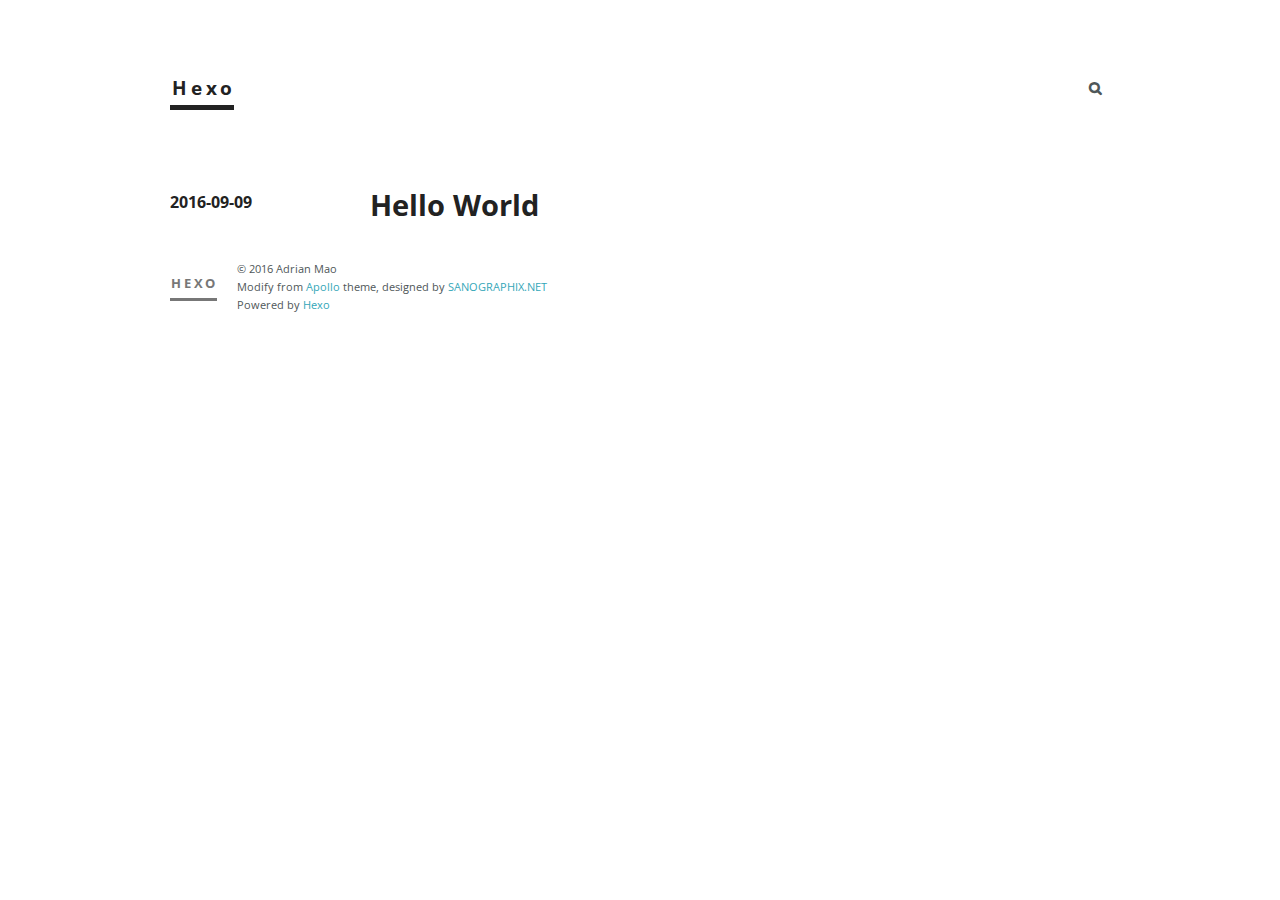
==== archives/index.html @ 934c1de3 "Site updated: 2016-09-13 16:32:13" ====
<!DOCTYPE html>
<html>
<head>
  <meta charset="utf-8">
  
  <title>Archives | Hexo</title>
  <meta name="viewport" content="width=device-width">
  <meta property="og:type" content="website">
<meta property="og:title" content="Hexo">
<meta property="og:url" content="http://adrianmao.github.io/archives/index.html">
<meta property="og:site_name" content="Hexo">
<meta name="twitter:card" content="summary">
<meta name="twitter:title" content="Hexo">
  
  
  <link rel="stylesheet" href="/css/style.css">
  <!--[if lt IE 9]><script src="//html5shiv.googlecode.com/svn/trunk/html5.js"></script><![endif]-->
  
</head>
<body>
  <div id="container">
    <div class="mobile-nav-panel">
	<i class="icon-reorder icon-large"></i>
</div>
<header id="header">
	<h1 class="blog-title">
		<a href="/">Hexo</a>
	</h1>
	<nav class="nav">
		<ul>
			
			<li><a id="nav-search-btn" class="nav-icon" title="Search"></a></li>
			
		</ul>
	</nav>
	<div id="search-form-wrap">
		<form action="//google.com/search" method="get" accept-charset="UTF-8" class="search-form"><input type="search" name="q" results="0" class="search-form-input" placeholder="Search"><button type="submit" class="search-form-submit">&#xF002;</button><input type="hidden" name="sitesearch" value="http://adrianmao.github.io"></form>
	</div>
</header>
    <div id="main">
      
  <div class="archive">
    
      <article class="post post">
        <footer class="entry-meta-header">
          <span class="meta-elements date">
            <time datetime="2016-09-09T01:36:35.677Z"><a href="/2016/09/09/hello-world/">2016-09-09</a></time>
          </span>
        </footer>
        <div class="entry-content">
          <header>
            
              
                <h1><a href="/2016/09/09/hello-world/">Hello World</a></h1>
              
            
          </header>
        </div>
      </article>
    
  </div>

    </div>
    <div class="mb-search">
  <form action="//google.com/search" method="get" accept-charset="utf-8">
    <input type="search" name="q" results="0" placeholder="Search">
    <input type="hidden" name="q" value="site:adrianmao.github.io">
  </form>
</div>
<footer id="footer">
	<h1 class="footer-blog-title">
		<a href="/">Hexo</a>
	</h1>
	<span class="copyright">
		&copy; 2016 Adrian Mao<br>
		Modify from <a href="http://sanographix.github.io/tumblr/apollo/" target="_blank">Apollo</a> theme, designed by <a href="http://www.sanographix.net/" target="_blank">SANOGRAPHIX.NET</a><br>
		Powered by <a href="http://hexo.io/" target="_blank">Hexo</a>
	</span>
</footer>
    

<script src="//ajax.googleapis.com/ajax/libs/jquery/2.0.3/jquery.min.js"></script>



<script src="/js/script.js"></script>
  </div>
</body>
</html>
---- css/style.css ----
@charset "utf-8";
@import url("//fonts.googleapis.com/css?family=Source+Code+Pro");
@import url("//fonts.googleapis.com/css?family=Open+Sans:400,700");
html,
body,
div,
span,
applet,
object,
iframe,
h1,
h2,
h3,
h4,
h5,
h6,
p,
blockquote,
pre,
a,
abbr,
acronym,
address,
big,
cite,
code,
del,
dfn,
em,
img,
ins,
kbd,
q,
s,
samp,
small,
strike,
strong,
sub,
sup,
tt,
var,
dl,
dt,
dd,
ol,
ul,
li,
fieldset,
form,
label,
legend,
table,
caption,
tbody,
tfoot,
thead,
tr,
th,
td {
  margin: 0;
  padding: 0;
  border: 0;
  outline: 0;
  font-weight: inherit;
  font-style: inherit;
  font-family: inherit;
  font-size: 100%;
  vertical-align: baseline;
}
body {
  line-height: 1;
  color: #000;
  background: #fff;
}
ol,
ul {
  list-style: none;
}
table {
  border-collapse: separate;
  border-spacing: 0;
  vertical-align: middle;
}
caption,
th,
td {
  text-align: left;
  font-weight: normal;
  vertical-align: middle;
}
a img {
  border: none;
}
input,
button {
  margin: 0;
  padding: 0;
}
input::-moz-focus-inner,
button::-moz-focus-inner {
  border: 0;
  padding: 0;
}
@font-face {
  font-family: FontAwesome;
  font-style: normal;
  font-weight: normal;
  src: url("fonts/fontawesome-webfont.eot?v=#4.0.3");
  src: url("fonts/fontawesome-webfont.eot?#iefix&v=#4.0.3") format("embedded-opentype"), url("fonts/fontawesome-webfont.woff?v=#4.0.3") format("woff"), url("fonts/fontawesome-webfont.ttf?v=#4.0.3") format("truetype"), url("fonts/fontawesome-webfont.svg#fontawesomeregular?v=#4.0.3") format("svg");
}
body {
  background: #fff;
  color: #4f5759;
  font: 100% 'Open Sans', 'Helvetica Neue', 'Helvetica', 'Arial', 'ヒラギノ角ゴ Pro W3', 'Hiragino Kaku Gothic Pro', 'メイリオ', Meiryo, 'ＭＳ Ｐゴシック', 'MS PGothic', sans-serif;
  text-rendering: optimizelegibility;
  -webkit-text-size-adjust: 100%;
  -webkit-font-smoothing: antialiased;
  -moz-osx-font-smoothing: grayscale;
}
a {
  color: #33a6b8;
  text-decoration: none;
}
a:hover {
  color: #2a8998;
}
strong,
b {
  font-weight: bold;
}
em {
  font-style: italic;
}
code {
  text-shadow: 0 1px #fff;
  padding: 0 0.3em;
}
del {
  text-decoration: line-through;
}
sub,
sup {
  font-size: 75%;
  line-height: 0;
  position: relative;
}
:root sub,
:root sup {
  vertical-align: baseline;
}
sup {
  top: -0.5em;
}
sub {
  bottom: -0.2em;
}
acronym,
abbr {
  border-bottom: 1px dotted;
  font-variant: normal;
}
abbr {
  cursor: help;
}
h1,
h2,
h3,
h4,
h5,
h6 {
  color: #222;
  font-weight: bold;
}
h1 a,
h2 a,
h3 a,
h4 a,
h5 a,
h6 a {
  color: #222;
  text-decoration: none;
}
h1 a:hover,
h2 a:hover,
h3 a:hover,
h4 a:hover,
h5 a:hover,
h6 a:hover {
  color: #222;
}
pre,
code {
  font-family: "Source Code Pro", Consolas, Monaco, Menlo, Consolas, monospace;
  font-size: 1em;
}
.left,
.alignleft {
  float: left;
}
.right,
.alignright {
  float: right;
}
.entry-content .gist {
  background: color-code;
  border: 1px solid #ddd;
  margin-top: 15px;
  padding: 7px 15px;
  border-radius: 2px;
  text-shadow: 0 0 1px #fff;
  line-height: 1.6;
  overflow: auto;
  color: #666;
}
.entry-content .gist .gist-file {
  border: none;
  font-family: inherit;
  margin: 0;
  font-size: 0.9em;
}
.entry-content .gist .gist-file .gist-data {
  background: none;
  border-bottom: none;
}
.entry-content .gist .gist-file .gist-data pre {
  padding: 0 !important;
  font-family: "Source Code Pro", Consolas, Monaco, Menlo, Consolas, monospace;
}
.entry-content .gist .gist-file .gist-meta {
  background: none;
  color: #999;
  margin-top: 5px;
  padding: 0;
  text-shadow: 0 0 1px #fff;
  font-size: 100%;
}
.entry-content .gist .gist-file .gist-meta a {
  color: #33a6b8;
}
.entry-content .gist .gist-file .gist-meta a:visited {
  color: #33a6b8;
}
figure.highlight {
  background: color-code;
  border: 1px solid #ddd;
  margin: 0;
  padding: 7px 15px;
  border-radius: 2px;
  text-shadow: 0 0 1px #fff;
  line-height: 1.6;
  overflow: auto;
  position: relative;
  font-size: 0.9em;
}
figure.highlight figcaption {
  color: #999;
  margin-bottom: 5px;
  text-shadow: 0 0 1px #fff;
}
figure.highlight figcaption a {
  position: absolute;
  right: 15px;
}
figure.highlight pre {
  background: none;
  border: none;
  padding: 0;
  margin: 0;
}
figure.highlight table {
  margin-top: 0;
  border-spacing: 0;
}
figure.highlight th {
  font-weight: normal;
  border-bottom: 0;
  padding-bottom: 0;
}
figure.highlight td {
  border-bottom: 0;
  padding: 0;
}
figure.highlight .gutter {
  color: #999;
  padding-right: 20px;
  text-align: left;
}
figure.highlight .code {
  border-left: 1px solid #fff;
  color: #666;
}
pre .comment,
pre .template_comment,
pre .diff .header,
pre .doctype,
pre .pi,
pre .lisp .string,
pre .javadoc {
  color: #93a1a1;
  font-style: italic;
}
pre .keyword,
pre .winutils,
pre .method,
pre .addition,
pre .css .tag,
pre .request,
pre .status,
pre .nginx .title {
  color: #859900;
}
pre .number,
pre .command,
pre .string,
pre .tag .value,
pre .phpdoc,
pre .tex .formula,
pre .regexp,
pre .hexcolor {
  color: #2aa198;
}
pre .title,
pre .localvars,
pre .chunk,
pre .decorator,
pre .built_in,
pre .identifier,
pre .vhdl,
pre .literal,
pre .id {
  color: #268bd2;
}
pre .attribute,
pre .variable,
pre .lisp .body,
pre .smalltalk .number,
pre .constant,
pre .class .title,
pre .parent,
pre .haskell .type {
  color: #b58900;
}
pre .preprocessor,
pre .preprocessor .keyword,
pre .shebang,
pre .symbol,
pre .symbol .string,
pre .diff .change,
pre .special,
pre .attr_selector,
pre .important,
pre .subst,
pre .cdata,
pre .clojure .title {
  color: #cb4b16;
}
pre .deletion {
  color: #dc322f;
}
#header {
  display: block;
  margin: 4em 0;
  position: relative;
  *zoom: 1;
}
#header:after {
  display: block;
  visibility: hidden;
  font-size: 0;
  height: 0;
  clear: both;
  content: ".";
}
.blog-title {
  float: left;
  display: inline-block;
  font-size: 120%;
  font-weight: bold;
  padding-bottom: 0.2em;
  letter-spacing: 0.2em;
  margin: 10px 0;
  border-bottom: 5px solid #222;
}
.blog-title:hover {
  border-color: #33a6b8;
}
.blog-title:hover a {
  color: #33a6b8;
}
.blog-title a {
  position: relative;
  left: 0.1em;
  padding: 0.4em 0;
}
.mobile-nav-panel {
  display: none;
  padding: 15px 0 0;
}
.mobile-nav-panel .icon-reorder {
  cursor: pointer;
  display: inline-block;
  width: 18px;
  height: 17px;
  background: url("/images/icon-reorder@2x.png") no-repeat 0 0;
  -webkit-background-size: 18px 17px;
  -moz-background-size: 18px 17px;
  background-size: 18px 17px;
}
.nav {
  margin: 10px 0;
  font-size: 85%;
  text-transform: uppercase;
  float: right;
  position: relative;
}
.nav ul {
  display: block;
  *zoom: 1;
  margin: 0;
  padding: 0;
}
.nav ul:after {
  display: block;
  visibility: hidden;
  font-size: 0;
  height: 0;
  clear: both;
  content: ".";
}
.nav li {
  float: left;
  margin: 0.3em 0 0.3em 2em;
}
.nav li img {
  vertical-align: middle;
}
.nav a {
  font-weight: bold;
  color: #4f5759;
}
.nav a:hover {
  color: #33a6b8;
}
.nav-icon {
  font-family: FontAwesome;
  text-align: center;
  font-size: 100%;
  width: 100%;
  height: 100%;
  padding: 20px 8px;
  position: relative;
  cursor: pointer;
}
#nav-rss-link:before {
  content: "\f09e";
}
#nav-search-btn:before {
  content: "\f002";
}
#search-form-wrap {
  display: none;
  position: absolute;
  top: 10px;
  width: 150px;
  height: 30px;
  right: 280px;
  opacity: 0;
  -ms-filter: "progid:DXImageTransform.Microsoft.Alpha(Opacity=0)";
  filter: alpha(opacity=0);
  -webkit-transition: 0.2s ease-out;
  -moz-transition: 0.2s ease-out;
  -o-transition: 0.2s ease-out;
  -ms-transition: 0.2s ease-out;
  transition: 0.2s ease-out;
}
#search-form-wrap.on {
  display: block;
  opacity: 1;
  -ms-filter: none;
  filter: none;
  right: 55px;
}
@media (max-width: 767px) {
  #search-form-wrap {
    width: 100%;
    left: -100%;
  }
}
.search-form {
  position: absolute;
  top: 0;
  left: 0;
  right: 0;
  background: #fff;
  padding: 3px 15px;
  border-radius: 15px;
  -webkit-box-shadow: 0 0 10px rgba(0,0,0,0.3);
  box-shadow: 0 0 10px rgba(0,0,0,0.3);
}
.search-form-input {
  border: none;
  background: none;
  color: #4f5759;
  letter-spacing: 1px;
  width: 90%;
  font: 13px 'Open Sans', 'Helvetica Neue', 'Helvetica', 'Arial', 'ヒラギノ角ゴ Pro W3', 'Hiragino Kaku Gothic Pro', 'メイリオ', Meiryo, 'ＭＳ Ｐゴシック', 'MS PGothic', sans-serif;
  outline: none;
}
.search-form-input::-webkit-search-results-decoration,
.search-form-input::-webkit-search-cancel-button {
  -webkit-appearance: none;
}
.search-form-submit {
  position: absolute;
  top: 50%;
  right: 10px;
  margin-top: -7px;
  font: 13px FontAwesome;
  border: none;
  background: none;
  color: #bbb;
  cursor: pointer;
}
.search-form-submit:hover,
.search-form-submit:focus {
  color: #777;
}
#container {
  width: 940px;
  margin-left: auto;
  margin-right: auto;
}
#main {
  padding-left: 200px;
}
.post {
  margin-bottom: 5em;
  position: relative;
}
.post .entry-header {
  margin-bottom: 2em;
}
.post .entry-title {
  font-weight: bold;
  font-size: 220%;
  margin: 0;
}
.article-devider {
  width: 8%;
  margin: 5em auto;
  border: 0;
  border-top: 5px solid #ddd;
}
.entry-meta-header {
  position: absolute;
  top: 0.5em;
  left: -200px;
  width: 180px;
  font-size: 85%;
}
.entry-meta-header a {
  color: #4f5759;
}
.entry-meta-header a:hover {
  color: #33a6b8;
}
.entry-meta-header .meta-elements {
  display: block;
  margin-bottom: 0.5em;
}
.entry-meta-header .date {
  font-weight: bold;
  font-size: 120%;
}
.entry-meta-header .date a {
  color: #222;
}
.entry-meta-header .date a:hover {
  color: #33a6b8;
}
.entry-meta-header .commentscount {
  font-size: 90%;
  margin-top: 1.5em;
}
.entry-content {
  font-size: 105%;
  line-height: 2em;
  margin-bottom: 2em;
}
.entry-content .title.link a:after {
  content: '\f08e';
  color: #999;
  font: 12px FontAwesome;
  padding-left: 10px;
  vertical-align: super;
}
.entry-content p {
  margin: 0 0 1em 0;
}
.entry-content img,
.entry-content video {
  max-width: 100%;
  height: auto;
  display: block;
  margin: auto;
}
.entry-content a[title*="Flickr"] img {
  height: auto !important;
}
.entry-content h1,
.entry-content h2,
.entry-content h3,
.entry-content h4,
.entry-content h5,
.entry-content h6 {
  margin: 1em 0 0.8em 0;
  line-height: 1.5;
}
.entry-content h1 {
  font-size: 170%;
}
.entry-content h2 {
  font-size: 160%;
}
.entry-content h3 {
  font-size: 140%;
}
.entry-content h4 {
  font-size: 130%;
}
.entry-content h5 {
  font-size: 110%;
}
.entry-content h6 {
  font-size: 100%;
}
.entry-content dt {
  font-weight: bold;
}
.entry-content ul {
  list-style: disc !important;
}
.entry-content ol {
  list-style: decimal !important;
}
.entry-content ul,
.entry-content ol,
.entry-content dl {
  margin: 0 0 1em 1.5em;
  padding: 0;
}
.entry-content ul li ul,
.entry-content ol li ul,
.entry-content dl li ul,
.entry-content ul li ol,
.entry-content ol li ol,
.entry-content dl li ol {
  margin-bottom: 0;
}
.entry-content table {
  margin: 0;
  width: auto;
  border-collapse: collapse;
  border-spacing: 0;
}
.entry-content th {
  font-weight: bold;
  border-bottom: 3px solid #ddd;
  padding-bottom: 0.5em;
}
.entry-content td {
  border-bottom: 1px solid #ddd;
  padding: 10px 0;
}
.entry-content blockquote {
  font-family: Georgia, "Times New Roman", serif;
  margin: 1.5em 3em;
  padding: 5px 20px;
  border-left: 2px solid #aaa;
  color: #777;
}
.entry-content blockquote p:last-child {
  margin-bottom: 0;
}
.entry-content blockquote footer {
  font-size: 100%;
  font-family: 'Open Sans', 'Helvetica Neue', 'Helvetica', 'Arial', 'ヒラギノ角ゴ Pro W3', 'Hiragino Kaku Gothic Pro', 'メイリオ', Meiryo, 'ＭＳ Ｐゴシック', 'MS PGothic', sans-serif;
}
.entry-content blockquote footer cite:before {
  content: "—";
  padding: 0 0.5em;
}
.entry-content .pullquote {
  border-left: 0;
  font-family: Georgia, "Times New Roman", serif;
  text-align: left;
  width: 45%;
  margin: 10px 0 0 0;
}
.entry-content .pullquote .left {
  margin-left: 0.5em;
  margin-right: 1em;
}
.entry-content .pullquote .right {
  margin-right: 0.5em;
  margin-left: 1em;
}
.entry-content .caption {
  color: #4f5759;
  display: block;
  font-size: 0.9em;
  margin-top: 0.5em;
  position: relative;
  text-align: center;
}
.entry-content .video-container {
  position: relative;
  padding-top: 56.25%;
  height: 0;
  overflow: hidden;
}
.entry-content .video-container iframe,
.entry-content .video-container object,
.entry-content .video-container embed {
  position: absolute;
  top: 0;
  left: 0;
  width: 100%;
  height: 100%;
  margin-top: 0;
}
.entry-content pre {
  padding: 15px;
  background: #f5f5f5;
  border: 0;
  border-bottom-right-radius: 0;
  border-bottom-left-radius: 0;
  border-top-left-radius: 0;
  border-radius: 3px;
  -webkit-background-clip: padding;
  -moz-background-clip: padding;
  background-clip: padding-box;
  word-wrap: normal;
  overflow-x: auto;
  font-size: 100%;
  line-height: 1.3;
}
.entry-content hr {
  width: 20%;
  margin: 3em auto;
  border: 0;
  border-top: 3px solid #d5d5d5;
}
.entry-meta-footer {
  font-size: 85%;
  color: #777;
  line-height: 1.5;
  margin-bottom: 1.5em;
}
.entry-meta-footer a {
  color: #777;
}
.entry-meta-footer a:hover {
  color: #33a6b8;
}
.entry-meta-footer li {
  list-style-type: none;
}
.entry-meta-footer span {
  line-height: 2em;
}
.entry-meta-footer .category a {
  margin-left: 5px;
  margin-right: 5px;
}
.entry-meta-footer .category a:first-child {
  margin-left: 0;
}
.entry-meta-footer .category a:last-child {
  margin-right: 0;
}
.entry-meta-footer .meta {
  margin-bottom: 0.7em;
}
.article-tag-list {
  padding: 0;
}
.article-tag-list-item {
  float: left;
  margin-right: 10px;
}
.article-tag-list-item:before {
  content: "#";
}
.article-gallery {
  background: #000;
  position: relative;
  margin-bottom: 20px;
}
.article-gallery-photos {
  position: relative;
  overflow: hidden;
}
.article-gallery-img {
  display: none;
  max-width: 100%;
}
.article-gallery-img:first-child {
  display: block;
}
.article-gallery-img.loaded {
  position: absolute;
  display: block;
}
.article-gallery-img img {
  display: block;
  max-width: 100%;
  margin: 0 auto;
}
#article-nav {
  clear: both;
  zoom: 1;
  position: relative;
}
#article-nav:before,
#article-nav:after {
  content: "";
  display: table;
}
#article-nav:after {
  clear: both;
}
@media screen and (min-width: 768px) {
  #article-nav {
    margin: 6em 0 50px 0;
  }
  #article-nav:before {
    width: 8px;
    height: 8px;
    position: absolute;
    top: 50%;
    left: 50%;
    margin-top: -4px;
    margin-left: -4px;
    content: "";
    -webkit-border-radius: 50%;
    border-radius: 50%;
    background: #ddd;
    -webkit-box-shadow: 0 1px 2px #fff;
    -webkit-box-shadow: 0 1px 2px #fff;
    box-shadow: 0 1px 2px #fff;
  }
}
.article-nav-link-wrap {
  text-decoration: none;
  text-shadow: 0 1px #fff;
  color: #999;
  -webkit-box-sizing: border-box;
  -moz-box-sizing: border-box;
  -webkit-box-sizing: border-box;
  -moz-box-sizing: border-box;
  box-sizing: border-box;
  margin-top: 50px;
  text-align: center;
  display: block;
}
.article-nav-link-wrap:hover {
  color: #555;
}
@media screen and (min-width: 768px) {
  .article-nav-link-wrap {
    width: 50%;
    margin-top: 0;
  }
}
@media screen and (min-width: 768px) {
  #article-nav-newer {
    float: left;
    text-align: right;
    padding-right: 20px;
  }
}
@media screen and (min-width: 768px) {
  #article-nav-older {
    float: right;
    text-align: left;
    padding-left: 20px;
  }
}
.article-nav-caption {
  text-transform: uppercase;
  letter-spacing: 2px;
  color: #ddd;
  line-height: 1em;
  font-weight: bold;
}
#article-nav-newer .article-nav-caption {
  margin-right: -2px;
}
.article-nav-title {
  font-size: 0.85em;
  line-height: 1.6em;
  margin-top: 0.5em;
}
.archive .post {
  margin-bottom: 0;
}
.archive .entry-content h1 {
  font-size: 170%;
}
#page-nav {
  text-align: center;
  text-transform: uppercase;
  font-size: 95%;
  font-weight: bold;
  letter-spacing: 0.1em;
}
#page-nav a,
#page-nav span {
  display: inline-block;
  min-width: 1.2em;
  padding: 6px 8px;
  margin: 1px 5px 1px 5px;
  border-radius: 3px;
  -webkit-background-clip: padding;
  -moz-background-clip: padding;
  background-clip: padding-box;
}
#page-nav a {
  color: #4f5759;
  text-decoration: none;
}
#page-nav a:hover {
  background-color: #f5f5f5;
}
#page-nav .page-number {
  display: inline-block;
}
#page-nav .current {
  background: #ccc;
  color: #fff;
}
#page-nav .space {
  color: #ddd;
}
#page-nav .next {
  min-width: 5em;
}
.mb-search {
  display: none;
}
#footer {
  margin: 3em 0;
  font-size: 70%;
  display: block;
  *zoom: 1;
  line-height: 1.6;
}
#footer:after {
  display: block;
  visibility: hidden;
  font-size: 0;
  height: 0;
  clear: both;
  content: ".";
}
#footer .footer-blog-title {
  float: left;
  display: inline-block;
  text-transform: uppercase;
  font-size: 120%;
  padding-bottom: 0.2em;
  letter-spacing: 0.2em;
  margin: 1em 1.5em 0 0;
  border-bottom: 3px solid #777;
}
#footer .footer-blog-title a {
  position: relative;
  left: 0.1em;
  padding: 0.4em 0;
  color: #777;
}
#footer .footer-blog-title:hover {
  border-color: #33a6b8;
}
#footer .footer-blog-title:hover a {
  color: #33a6b8;
}
#footer .copyright {
  display: block;
}
@media (min-width: 768px) and (max-width: 1040px) {
  #container {
    width: 700px;
  }
  #main {
    padding-left: 0;
  }
  .entry-meta-header {
    position: static;
    margin-bottom: 1em;
    width: auto;
  }
  .entry-meta-header .meta-elements {
    display: inline;
    margin-right: 1em;
  }
  .entry-meta-header .commentscount {
    display: none;
  }
  .post {
    font-size: 100%;
  }
  .post .entry-title {
    font-size: 180%;
  }
  .post .entry-content pre {
    white-space: pre-wrap;
    word-wrap: break-word;
    word-break: break-all;
    overflow-x: hidden;
  }
}
@media (max-width: 767px) {
  #container {
    width: 93.75%;
    word-wrap: break-word;
  }
  .mobile-nav-panel {
    display: block;
  }
  .nav {
    height: 0;
    width: 100%;
    overflow: hidden;
    margin: 0;
    position: absolute;
    top: 45px;
    left: 0;
    background-color: #4f5759;
  }
  .nav.active {
    height: auto;
    overflow: visible;
    -webkit-transition: all 0.2s ease-out;
    -moz-transition: all 0.2s ease-out;
    -o-transition: all 0.2s ease-out;
    -ms-transition: all 0.2s ease-out;
    transition: all 0.2s ease-out;
    z-index: 2;
  }
  .nav ul {
    display: block;
  }
  .nav ul li {
    display: block;
    width: 100%;
    margin: 0;
  }
  .nav ul li a {
    display: block;
    border: none;
    padding: 1em 0.5em;
    color: #fff;
    border-bottom: 1px solid #677174;
    text-align: left;
  }
  #search-form-wrap {
    display: none;
  }
  #nav-search-btn,
  #nav-rss-link {
    display: none !important;
  }
  #header {
    margin: 2em 0 4em 0;
    text-align: center;
    position: static;
  }
  .blog-title {
    float: none;
  }
  #main {
    padding-left: 0;
    margin-bottom: 3em;
  }
  .entry-meta-header {
    position: static;
    margin-bottom: 1em;
    width: auto;
  }
  .entry-meta-header .meta-elements {
    display: inline;
    margin-right: 1em;
  }
  .entry-meta-header .commentscount {
    display: none;
  }
  .post {
    font-size: 90%;
  }
  .post .entry-title {
    font-size: 180%;
  }
  .post .entry-content {
    line-height: 1.8;
  }
  .post .entry-content blockquote {
    margin: 1em 0;
  }
  .post .entry-content table th,
  .post .entry-content table td {
    word-break: break-all;
  }
  .post .entry-content iframe {
    width: 100% !important;
  }
  .pagenation span,
  .pagenation a {
    padding: 5px;
    margin: 0;
  }
  .mb-search {
    margin-top: 3em;
    margin-bottom: 0;
    display: initial;
  }
  .mb-search input {
    background: #fff;
    font-family: 'Open Sans', 'Helvetica Neue', 'Helvetica', 'Arial', 'ヒラギノ角ゴ Pro W3', 'Hiragino Kaku Gothic Pro', 'メイリオ', Meiryo, 'ＭＳ Ｐゴシック', 'MS PGothic', sans-serif;
    font-size: 15px;
    padding: 5px 10px;
    border-bottom: 2px solid #ddd !important;
    border: 0;
    width: 100%;
    -webkit-box-sizing: border-box;
    -moz-box-sizing: border-box;
    box-sizing: border-box;
    color: #999;
  }
  .mb-search input:focus {
    color: #4f5759;
  }
  #footer {
    margin: 0 0 3em 0;
  }
  #footer .footer-blog-title {
    float: none;
    margin-bottom: 1em;
  }
}
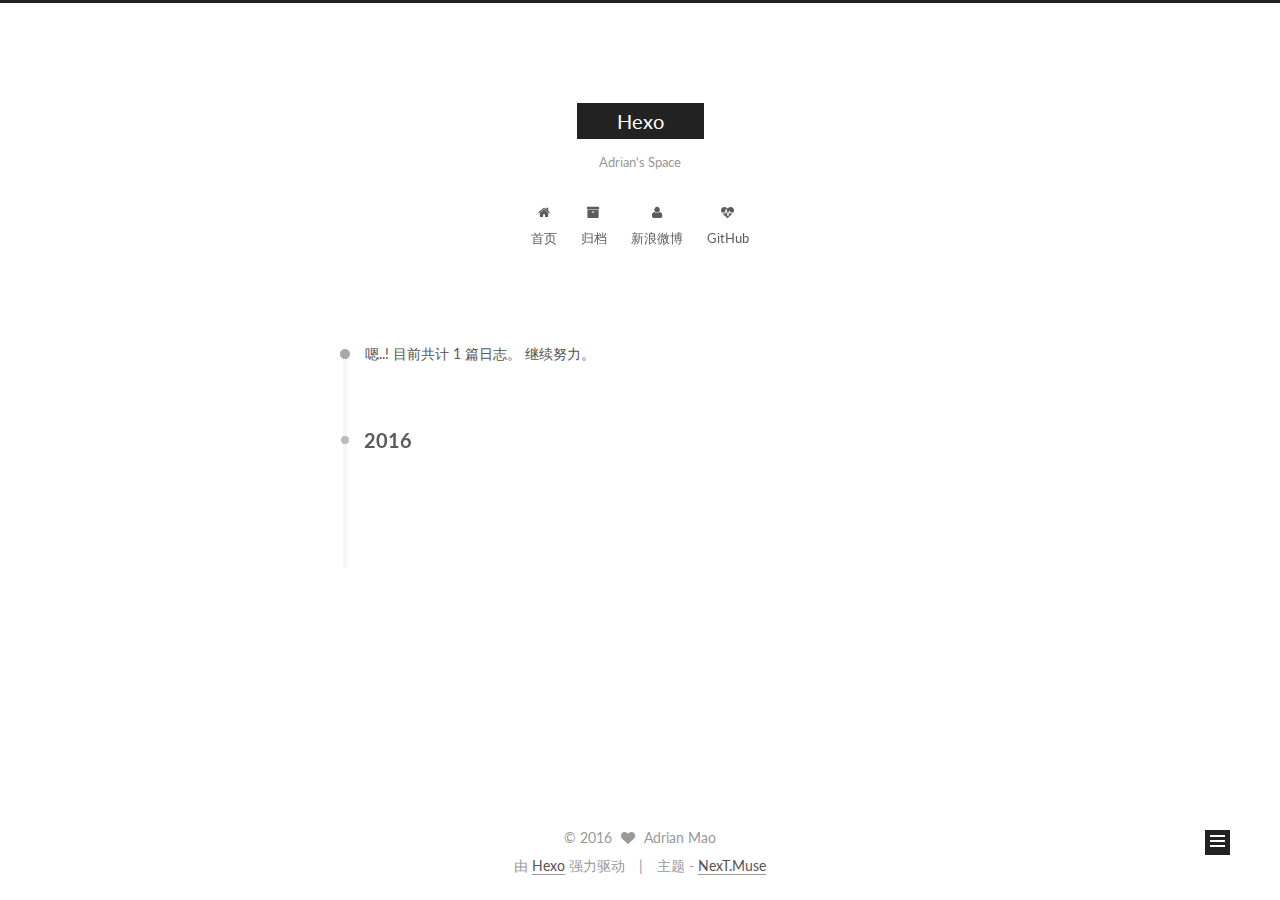
==== commit 408ceeb4: "Site updated: 2016-09-13 17:29:21" ====
--- a/archives/index.html
+++ b/archives/index.html
@@ -1,89 +1,494 @@
-<!DOCTYPE html>
-<html>
+<!doctype html>
+
+
+
+  
+
+
+<html class="theme-next muse use-motion">
 <head>
-  <meta charset="utf-8">
-  
-  <title>Archives | Hexo</title>
-  <meta name="viewport" content="width=device-width">
-  <meta property="og:type" content="website">
+  <meta charset="UTF-8"/>
+<meta http-equiv="X-UA-Compatible" content="IE=edge,chrome=1" />
+<meta name="viewport" content="width=device-width, initial-scale=1, maximum-scale=1"/>
+
+
+
+<meta http-equiv="Cache-Control" content="no-transform" />
+<meta http-equiv="Cache-Control" content="no-siteapp" />
+
+
+
+
+
+
+
+
+
+
+
+
+  
+  
+  <link href="/vendors/fancybox/source/jquery.fancybox.css?v=2.1.5" rel="stylesheet" type="text/css" />
+
+
+
+
+  
+  
+  
+  
+
+  
+    
+    
+  
+
+  
+
+  
+
+  
+
+  
+
+  
+    
+    
+    <link href="//fonts.googleapis.com/css?family=Lato:300,300italic,400,400italic,700,700italic&subset=latin,latin-ext" rel="stylesheet" type="text/css">
+  
+
+
+
+
+
+
+<link href="/vendors/font-awesome/css/font-awesome.min.css?v=4.4.0" rel="stylesheet" type="text/css" />
+
+<link href="/css/main.css?v=5.0.1" rel="stylesheet" type="text/css" />
+
+
+  <meta name="keywords" content="不要把自己生命的历程写在别人的攻略里" />
+
+
+
+
+
+  <link rel="alternate" href="/atom.xml" title="Hexo" type="application/atom+xml" />
+
+
+
+
+  <link rel="shortcut icon" type="image/x-icon" href="/favicon.ico?v=5.0.1" />
+
+
+
+
+
+
+<meta property="og:type" content="website">
 <meta property="og:title" content="Hexo">
 <meta property="og:url" content="http://adrianmao.github.io/archives/index.html">
 <meta property="og:site_name" content="Hexo">
 <meta name="twitter:card" content="summary">
 <meta name="twitter:title" content="Hexo">
-  
-  
-  <link rel="stylesheet" href="/css/style.css">
-  <!--[if lt IE 9]><script src="//html5shiv.googlecode.com/svn/trunk/html5.js"></script><![endif]-->
-  
+
+
+
+<script type="text/javascript" id="hexo.configuration">
+  var NexT = window.NexT || {};
+  var CONFIG = {
+    scheme: 'Muse',
+    sidebar: {"position":"left","display":"always"},
+    fancybox: true,
+    motion: true,
+    duoshuo: {
+      userId: 0,
+      author: 'Adrian'
+    }
+  };
+</script>
+
+
+
+
+  <link rel="canonical" href="http://adrianmao.github.io/archives/"/>
+
+  <title> 归档 | Hexo </title>
 </head>
-<body>
-  <div id="container">
-    <div class="mobile-nav-panel">
-	<i class="icon-reorder icon-large"></i>
+
+<body itemscope itemtype="http://schema.org/WebPage" lang="zh-Hans">
+
+  
+
+
+<script>
+  (function(i,s,o,g,r,a,m){i['GoogleAnalyticsObject']=r;i[r]=i[r]||function(){
+            (i[r].q=i[r].q||[]).push(arguments)},i[r].l=1*new Date();a=s.createElement(o),
+          m=s.getElementsByTagName(o)[0];a.async=1;a.src=g;m.parentNode.insertBefore(a,m)
+  })(window,document,'script','//www.google-analytics.com/analytics.js','ga');
+  ga('create', 'UA-84070620-1', 'auto');
+  ga('send', 'pageview');
+</script>
+
+
+
+
+
+
+
+
+
+  
+  
+    
+  
+
+  <div class="container one-collumn sidebar-position-left  page-archive  ">
+    <div class="headband"></div>
+
+    <header id="header" class="header" itemscope itemtype="http://schema.org/WPHeader">
+      <div class="header-inner"><div class="site-meta ">
+  
+
+  <div class="custom-logo-site-title">
+    <a href="/"  class="brand" rel="start">
+      <span class="logo-line-before"><i></i></span>
+      <span class="site-title">Hexo</span>
+      <span class="logo-line-after"><i></i></span>
+    </a>
+  </div>
+  <p class="site-subtitle">Adrian's Space</p>
 </div>
-<header id="header">
-	<h1 class="blog-title">
-		<a href="/">Hexo</a>
-	</h1>
-	<nav class="nav">
-		<ul>
-			
-			<li><a id="nav-search-btn" class="nav-icon" title="Search"></a></li>
-			
-		</ul>
-	</nav>
-	<div id="search-form-wrap">
-		<form action="//google.com/search" method="get" accept-charset="UTF-8" class="search-form"><input type="search" name="q" results="0" class="search-form-input" placeholder="Search"><button type="submit" class="search-form-submit">&#xF002;</button><input type="hidden" name="sitesearch" value="http://adrianmao.github.io"></form>
-	</div>
-</header>
-    <div id="main">
-      
-  <div class="archive">
-    
-      <article class="post post">
-        <footer class="entry-meta-header">
-          <span class="meta-elements date">
-            <time datetime="2016-09-09T01:36:35.677Z"><a href="/2016/09/09/hello-world/">2016-09-09</a></time>
-          </span>
-        </footer>
-        <div class="entry-content">
-          <header>
-            
+
+<div class="site-nav-toggle">
+  <button>
+    <span class="btn-bar"></span>
+    <span class="btn-bar"></span>
+    <span class="btn-bar"></span>
+  </button>
+</div>
+
+<nav class="site-nav">
+  
+
+  
+    <ul id="menu" class="menu">
+      
+        
+        <li class="menu-item menu-item-home">
+          <a href="/" rel="section">
+            
+              <i class="menu-item-icon fa fa-fw fa-home"></i> <br />
+            
+            首页
+          </a>
+        </li>
+      
+        
+        <li class="menu-item menu-item-archives">
+          <a href="/archives" rel="section">
+            
+              <i class="menu-item-icon fa fa-fw fa-archive"></i> <br />
+            
+            归档
+          </a>
+        </li>
+      
+        
+        <li class="menu-item menu-item-weibo">
+          <a href="http://weibo.com/adrianmao" rel="section">
+            
+              <i class="menu-item-icon fa fa-fw fa-user"></i> <br />
+            
+            新浪微博
+          </a>
+        </li>
+      
+        
+        <li class="menu-item menu-item-github">
+          <a href="https://github.com/adrianmao" rel="section">
+            
+              <i class="menu-item-icon fa fa-fw fa-heartbeat"></i> <br />
+            
+            GitHub
+          </a>
+        </li>
+      
+
+      
+    </ul>
+  
+
+  
+</nav>
+
+ </div>
+    </header>
+
+    <main id="main" class="main">
+      <div class="main-inner">
+        <div class="content-wrap">
+          <div id="content" class="content">
+            
+
+  <section id="posts" class="posts-collapse">
+    <span class="archive-move-on"></span>
+
+    <span class="archive-page-counter">
+      
+      
+      
+        
+      
+      嗯..! 目前共计 1 篇日志。 继续努力。
+    </span>
+
+    
+
+      
+      
+      
+
+      
+        
+        <div class="collection-title">
+          <h2 class="archive-year motion-element" id="archive-year-2016">2016</h2>
+        </div>
+      
+      
+
+      
+
+  <article class="post post-type-normal" itemscope itemtype="http://schema.org/Article">
+    <header class="post-header">
+
+      <h1 class="post-title">
+        
+            <a class="post-title-link" href="/2016/09/09/hello-world/" itemprop="url">
               
-                <h1><a href="/2016/09/09/hello-world/">Hello World</a></h1>
+                <span itemprop="name">Hello World</span>
               
-            
-          </header>
+            </a>
+        
+      </h1>
+
+      <div class="post-meta">
+        <time class="post-time" itemprop="dateCreated"
+              datetime="2016-09-09T09:36:35+08:00"
+              content="2016-09-09" >
+          09-09
+        </time>
+      </div>
+
+    </header>
+  </article>
+
+
+
+    
+
+  </section>
+
+  
+
+
+
+          </div>
+          
+
+
+          
+
         </div>
-      </article>
-    
+        
+          
+  
+  <div class="sidebar-toggle">
+    <div class="sidebar-toggle-line-wrap">
+      <span class="sidebar-toggle-line sidebar-toggle-line-first"></span>
+      <span class="sidebar-toggle-line sidebar-toggle-line-middle"></span>
+      <span class="sidebar-toggle-line sidebar-toggle-line-last"></span>
+    </div>
   </div>
 
+  <aside id="sidebar" class="sidebar">
+    <div class="sidebar-inner">
+
+      
+
+      
+
+      <section class="site-overview sidebar-panel  sidebar-panel-active ">
+        <div class="site-author motion-element" itemprop="author" itemscope itemtype="http://schema.org/Person">
+          <img class="site-author-image" itemprop="image"
+               src="/images/avatar.jpg"
+               alt="Adrian Mao" />
+          <p class="site-author-name" itemprop="name">Adrian Mao</p>
+          <p class="site-description motion-element" itemprop="description"></p>
+        </div>
+        <nav class="site-state motion-element">
+          <div class="site-state-item site-state-posts">
+            <a href="/archives">
+              <span class="site-state-item-count">1</span>
+              <span class="site-state-item-name">日志</span>
+            </a>
+          </div>
+
+          
+
+          
+
+        </nav>
+
+        
+          <div class="feed-link motion-element">
+            <a href="/atom.xml" rel="alternate">
+              <i class="fa fa-rss"></i>
+              RSS
+            </a>
+          </div>
+        
+
+        <div class="links-of-author motion-element">
+          
+        </div>
+
+        
+        
+
+        
+        
+
+      </section>
+
+      
+
     </div>
-    <div class="mb-search">
-  <form action="//google.com/search" method="get" accept-charset="utf-8">
-    <input type="search" name="q" results="0" placeholder="Search">
-    <input type="hidden" name="q" value="site:adrianmao.github.io">
-  </form>
+  </aside>
+
+
+        
+      </div>
+    </main>
+
+    <footer id="footer" class="footer">
+      <div class="footer-inner">
+        <div class="copyright" >
+  
+  &copy; 
+  <span itemprop="copyrightYear">2016</span>
+  <span class="with-love">
+    <i class="fa fa-heart"></i>
+  </span>
+  <span class="author" itemprop="copyrightHolder">Adrian Mao</span>
 </div>
-<footer id="footer">
-	<h1 class="footer-blog-title">
-		<a href="/">Hexo</a>
-	</h1>
-	<span class="copyright">
-		&copy; 2016 Adrian Mao<br>
-		Modify from <a href="http://sanographix.github.io/tumblr/apollo/" target="_blank">Apollo</a> theme, designed by <a href="http://www.sanographix.net/" target="_blank">SANOGRAPHIX.NET</a><br>
-		Powered by <a href="http://hexo.io/" target="_blank">Hexo</a>
-	</span>
-</footer>
-    
-
-<script src="//ajax.googleapis.com/ajax/libs/jquery/2.0.3/jquery.min.js"></script>
-
-
-
-<script src="/js/script.js"></script>
+
+<div class="powered-by">
+  由 <a class="theme-link" href="https://hexo.io">Hexo</a> 强力驱动
+</div>
+
+<div class="theme-info">
+  主题 -
+  <a class="theme-link" href="https://github.com/iissnan/hexo-theme-next">
+    NexT.Muse
+  </a>
+</div>
+
+        
+
+        
+      </div>
+    </footer>
+
+    <div class="back-to-top">
+      <i class="fa fa-arrow-up"></i>
+    </div>
   </div>
+
+  
+
+<script type="text/javascript">
+  if (Object.prototype.toString.call(window.Promise) !== '[object Function]') {
+    window.Promise = null;
+  }
+</script>
+
+
+
+
+
+
+
+
+
+  
+
+
+
+  
+  <script type="text/javascript" src="/vendors/jquery/index.js?v=2.1.3"></script>
+
+  
+  <script type="text/javascript" src="/vendors/fastclick/lib/fastclick.min.js?v=1.0.6"></script>
+
+  
+  <script type="text/javascript" src="/vendors/jquery_lazyload/jquery.lazyload.js?v=1.9.7"></script>
+
+  
+  <script type="text/javascript" src="/vendors/velocity/velocity.min.js?v=1.2.1"></script>
+
+  
+  <script type="text/javascript" src="/vendors/velocity/velocity.ui.min.js?v=1.2.1"></script>
+
+  
+  <script type="text/javascript" src="/vendors/fancybox/source/jquery.fancybox.pack.js?v=2.1.5"></script>
+
+
+  
+
+
+  <script type="text/javascript" src="/js/src/utils.js?v=5.0.1"></script>
+
+  <script type="text/javascript" src="/js/src/motion.js?v=5.0.1"></script>
+
+
+
+  
+  
+
+  
+  
+    <script type="text/javascript" id="motion.page.archive">
+      $('.archive-year').velocity('transition.slideLeftIn');
+    </script>
+  
+
+
+  
+
+
+  <script type="text/javascript" src="/js/src/bootstrap.js?v=5.0.1"></script>
+
+
+
+  
+
+
+
+  
+
+
+
+
+  
+  
+
+  
+
+  
+
+  
+
 </body>
-</html>+</html>
--- a/css/main.css
+++ b/css/main.css
@@ -0,0 +1,2182 @@
+/* normalize.css v3.0.2 | MIT License | git.io/normalize */
+html {
+  font-family: sans-serif; /* 1 */
+  -ms-text-size-adjust: 100%; /* 2 */
+  -webkit-text-size-adjust: 100%; /* 2 */
+}
+body {
+  margin: 0;
+}
+article,
+aside,
+details,
+figcaption,
+figure,
+footer,
+header,
+hgroup,
+main,
+menu,
+nav,
+section,
+summary {
+  display: block;
+}
+audio,
+canvas,
+progress,
+video {
+  display: inline-block; /* 1 */
+  vertical-align: baseline; /* 2 */
+}
+audio:not([controls]) {
+  display: none;
+  height: 0;
+}
+[hidden],
+template {
+  display: none;
+}
+a {
+  background-color: transparent;
+}
+a:active,
+a:hover {
+  outline: 0;
+}
+abbr[title] {
+  border-bottom: 1px dotted;
+}
+b,
+strong {
+  font-weight: bold;
+}
+dfn {
+  font-style: italic;
+}
+h1 {
+  font-size: 2em;
+  margin: 0.67em 0;
+}
+mark {
+  background: #ff0;
+  color: #000;
+}
+small {
+  font-size: 80%;
+}
+sub,
+sup {
+  font-size: 75%;
+  line-height: 0;
+  position: relative;
+  vertical-align: baseline;
+}
+sup {
+  top: -0.5em;
+}
+sub {
+  bottom: -0.25em;
+}
+img {
+  border: 0;
+}
+svg:not(:root) {
+  overflow: hidden;
+}
+figure {
+  margin: 1em 40px;
+}
+hr {
+  -moz-box-sizing: content-box;
+  box-sizing: content-box;
+  height: 0;
+}
+pre {
+  overflow: auto;
+}
+code,
+kbd,
+pre,
+samp {
+  font-family: monospace, monospace;
+  font-size: 1em;
+}
+button,
+input,
+optgroup,
+select,
+textarea {
+  color: inherit; /* 1 */
+  font: inherit; /* 2 */
+  margin: 0; /* 3 */
+}
+button {
+  overflow: visible;
+}
+button,
+select {
+  text-transform: none;
+}
+button,
+html input[type="button"],
+input[type="reset"],
+input[type="submit"] {
+  -webkit-appearance: button; /* 2 */
+  cursor: pointer; /* 3 */
+}
+button[disabled],
+html input[disabled] {
+  cursor: default;
+}
+button::-moz-focus-inner,
+input::-moz-focus-inner {
+  border: 0;
+  padding: 0;
+}
+input {
+  line-height: normal;
+}
+input[type="checkbox"],
+input[type="radio"] {
+  box-sizing: border-box; /* 1 */
+  padding: 0; /* 2 */
+}
+input[type="number"]::-webkit-inner-spin-button,
+input[type="number"]::-webkit-outer-spin-button {
+  height: auto;
+}
+input[type="search"] {
+  -webkit-appearance: textfield; /* 1 */
+  -moz-box-sizing: content-box;
+  -webkit-box-sizing: content-box; /* 2 */
+  box-sizing: content-box;
+}
+input[type="search"]::-webkit-search-cancel-button,
+input[type="search"]::-webkit-search-decoration {
+  -webkit-appearance: none;
+}
+fieldset {
+  border: 1px solid #c0c0c0;
+  margin: 0 2px;
+  padding: 0.35em 0.625em 0.75em;
+}
+legend {
+  border: 0; /* 1 */
+  padding: 0; /* 2 */
+}
+textarea {
+  overflow: auto;
+}
+optgroup {
+  font-weight: bold;
+}
+table {
+  border-collapse: collapse;
+  border-spacing: 0;
+}
+td,
+th {
+  padding: 0;
+}
+::selection {
+  background: #262a30;
+  color: #fff;
+}
+body {
+  position: relative;
+  font-family: 'Lato', "PingFang SC", "Microsoft YaHei", sans-serif;
+  font-size: 14px;
+  line-height: 2;
+  color: #555;
+  background: #fff;
+}
+@media (max-width: 767px) {
+  body {
+    padding-right: 0 !important;
+  }
+}
+@media (min-width: 768px) and (max-width: 991px) {
+  body {
+    padding-right: 0 !important;
+  }
+}
+@media (min-width: 1600px) {
+  body {
+    font-size: 16px;
+  }
+}
+h1,
+h2,
+h3,
+h4,
+h5,
+h6 {
+  margin: 0;
+  padding: 0;
+  font-weight: bold;
+  line-height: 1.5;
+  font-family: 'Lato', "PingFang SC", "Microsoft YaHei", sans-serif;
+}
+h2,
+h3,
+h4,
+h5,
+h6 {
+  margin: 20px 0 15px;
+}
+h1 {
+  font-size: 22px;
+}
+@media (max-width: 767px) {
+  h1 {
+    font-size: 18px;
+  }
+}
+h2 {
+  font-size: 20px;
+}
+@media (max-width: 767px) {
+  h2 {
+    font-size: 16px;
+  }
+}
+h3 {
+  font-size: 18px;
+}
+@media (max-width: 767px) {
+  h3 {
+    font-size: 14px;
+  }
+}
+h4 {
+  font-size: 16px;
+}
+@media (max-width: 767px) {
+  h4 {
+    font-size: 12px;
+  }
+}
+h5 {
+  font-size: 14px;
+}
+@media (max-width: 767px) {
+  h5 {
+    font-size: 10px;
+  }
+}
+h6 {
+  font-size: 12px;
+}
+@media (max-width: 767px) {
+  h6 {
+    font-size: 8px;
+  }
+}
+p {
+  margin: 0 0 25px 0;
+}
+a {
+  color: #555;
+  text-decoration: none;
+  border-bottom: 1px solid #999;
+  word-wrap: break-word;
+}
+a:hover {
+  color: #222;
+  border-bottom-color: #222;
+}
+ul {
+  list-style: none;
+}
+blockquote {
+  margin: 0;
+  padding: 0;
+}
+img {
+  display: block;
+  margin: auto;
+  max-width: 100%;
+  height: auto;
+}
+hr {
+  margin: 40px 0;
+  height: 3px;
+  border: none;
+  background-color: #ddd;
+  background-image: repeating-linear-gradient(-45deg, #fff, #fff 4px, transparent 4px, transparent 8px);
+}
+blockquote {
+  padding: 0 15px;
+  color: #666;
+  border-left: 4px solid #ddd;
+}
+blockquote cite::before {
+  content: "-";
+  padding: 0 5px;
+}
+dt {
+  font-weight: 700;
+}
+dd {
+  margin: 0;
+  padding: 0;
+}
+.text-left {
+  text-align: left;
+}
+.text-center {
+  text-align: center;
+}
+.text-right {
+  text-align: right;
+}
+.text-justify {
+  text-align: justify;
+}
+.text-nowrap {
+  white-space: nowrap;
+}
+.text-lowercase {
+  text-transform: lowercase;
+}
+.text-uppercase {
+  text-transform: uppercase;
+}
+.text-capitalize {
+  text-transform: capitalize;
+}
+.center-block {
+  display: block;
+  margin-left: auto;
+  margin-right: auto;
+}
+.clearfix:before,
+.clearfix:after {
+  content: " ";
+  display: table;
+}
+.clearfix:after {
+  clear: both;
+}
+.pullquote {
+  width: 45%;
+}
+.pullquote.left {
+  float: left;
+  margin-left: 5px;
+  margin-right: 10px;
+}
+.pullquote.right {
+  float: right;
+  margin-left: 10px;
+  margin-right: 5px;
+}
+.affix.affix.affix {
+  position: fixed;
+}
+.translation {
+  margin-top: -20px;
+  font-size: 14px;
+  color: #999;
+}
+.scrollbar-measure {
+  width: 100px;
+  height: 100px;
+  overflow: scroll;
+  position: absolute;
+  top: -9999px;
+}
+.use-motion .motion-element {
+  opacity: 0;
+}
+#local-search-input {
+  padding: 3px;
+  border: none;
+  text-indent: 14px;
+  border-radius: 0;
+  width: 140px;
+  outline: none;
+  border-bottom: 1px solid #999;
+  background: inherit;
+  opacity: 0.5;
+}
+#local-search-input:focus {
+  opacity: 1;
+}
+.search-icon {
+  position: absolute;
+  top: 9px;
+}
+table {
+  margin: 20px 0;
+  width: 100%;
+  border-collapse: collapse;
+  border-spacing: 0;
+  border: 1px solid #ddd;
+  font-size: 14px;
+  table-layout: fixed;
+  word-wrap: break-all;
+}
+table>tbody>tr:nth-of-type(odd) {
+  background-color: #f9f9f9;
+}
+table>tbody>tr:hover {
+  background-color: #f5f5f5;
+}
+caption,
+th,
+td {
+  padding: 8px;
+  text-align: left;
+  vertical-align: middle;
+  font-weight: normal;
+}
+th,
+td {
+  border-bottom: 3px solid #ddd;
+  border-right: 1px solid #eee;
+}
+th {
+  padding-bottom: 10px;
+  font-weight: 700;
+}
+td {
+  border-bottom-width: 1px;
+}
+html,
+body {
+  height: 100%;
+}
+.container {
+  position: relative;
+  min-height: 100%;
+}
+.header-inner {
+  margin: 0 auto;
+  padding: 100px 0 70px;
+  width: 700px;
+}
+@media (min-width: 1600px) {
+  .container .header-inner {
+    width: 900px;
+  }
+}
+.main {
+  padding-bottom: 150px;
+}
+.main-inner {
+  margin: 0 auto;
+  width: 700px;
+}
+@media (min-width: 1600px) {
+  .container .main-inner {
+    width: 900px;
+  }
+}
+.footer {
+  position: absolute;
+  left: 0;
+  bottom: 0;
+  width: 100%;
+  min-height: 50px;
+}
+.footer-inner {
+  box-sizing: border-box;
+  margin: 20px auto;
+  width: 700px;
+}
+@media (min-width: 1600px) {
+  .container .footer-inner {
+    width: 900px;
+  }
+}
+pre,
+.highlight {
+  overflow: auto;
+  margin: 20px 0;
+  padding: 15px;
+  font-size: 13px;
+  color: #4d4d4c;
+  background: #f7f7f7;
+  line-height: 1.6;
+}
+pre,
+code {
+  font-family: consolas, Menlo, "PingFang SC", "Microsoft YaHei", monospace;
+}
+code {
+  padding: 2px 4px;
+  word-break: break-all;
+  color: #555;
+  background: #eee;
+  border-radius: 4px;
+  font-size: 13px;
+}
+pre code {
+  padding: 0;
+  color: #4d4d4c;
+  background: none;
+  text-shadow: none;
+}
+.highlight pre {
+  border: none;
+  margin: 0;
+  padding: 1px;
+}
+.highlight table {
+  margin: 0;
+  width: auto;
+  border: none;
+}
+.highlight td {
+  border: none;
+  padding: 0;
+}
+.highlight figcaption {
+  font-size: 1em;
+  color: #4d4d4c;
+  line-height: 1em;
+  margin-bottom: 1em;
+}
+.highlight figcaption:before,
+.highlight figcaption:after {
+  content: " ";
+  display: table;
+}
+.highlight figcaption:after {
+  clear: both;
+}
+.highlight figcaption a {
+  float: right;
+  color: #4d4d4c;
+}
+.highlight figcaption a:hover {
+  border-bottom-color: #4d4d4c;
+}
+.highlight .gutter pre {
+  color: #666;
+  text-align: right;
+  padding-right: 20px;
+}
+.highlight .line {
+  height: 20px;
+}
+.gist table {
+  width: auto;
+}
+.gist table td {
+  border: none;
+}
+pre .comment {
+  color: #8e908c;
+}
+pre .variable,
+pre .attribute,
+pre .tag,
+pre .regexp,
+pre .ruby .constant,
+pre .xml .tag .title,
+pre .xml .pi,
+pre .xml .doctype,
+pre .html .doctype,
+pre .css .id,
+pre .css .class,
+pre .css .pseudo {
+  color: #c82829;
+}
+pre .number,
+pre .preprocessor,
+pre .built_in,
+pre .literal,
+pre .params,
+pre .constant,
+pre .command {
+  color: #f5871f;
+}
+pre .ruby .class .title,
+pre .css .rules .attribute,
+pre .string,
+pre .value,
+pre .inheritance,
+pre .header,
+pre .ruby .symbol,
+pre .xml .cdata,
+pre .special,
+pre .number,
+pre .formula {
+  color: #718c00;
+}
+pre .title,
+pre .css .hexcolor {
+  color: #3e999f;
+}
+pre .function,
+pre .python .decorator,
+pre .python .title,
+pre .ruby .function .title,
+pre .ruby .title .keyword,
+pre .perl .sub,
+pre .javascript .title,
+pre .coffeescript .title {
+  color: #4271ae;
+}
+pre .keyword,
+pre .javascript .function {
+  color: #8959a8;
+}
+.full-image.full-image.full-image {
+  border: none;
+  max-width: 100%;
+  width: auto;
+  margin: 20px auto;
+}
+@media (min-width: 992px) {
+  .full-image.full-image.full-image {
+    max-width: none;
+    width: 126%;
+    margin: 0 -13%;
+  }
+}
+.blockquote-center,
+.page-home .post-type-quote blockquote,
+.page-post-detail .post-type-quote blockquote {
+  position: relative;
+  margin: 40px 0;
+  padding: 0;
+  border-left: none;
+  text-align: center;
+}
+.blockquote-center::before,
+.page-home .post-type-quote blockquote::before,
+.page-post-detail .post-type-quote blockquote::before,
+.blockquote-center::after,
+.page-home .post-type-quote blockquote::after,
+.page-post-detail .post-type-quote blockquote::after {
+  position: absolute;
+  content: ' ';
+  display: block;
+  width: 100%;
+  height: 24px;
+  opacity: 0.2;
+  background-repeat: no-repeat;
+  background-position: 0 -6px;
+  background-size: 22px 22px;
+}
+.blockquote-center::before,
+.page-home .post-type-quote blockquote::before,
+.page-post-detail .post-type-quote blockquote::before {
+  top: -20px;
+  background-image: url("../images/quote-l.svg");
+  border-top: 1px solid #ccc;
+}
+.blockquote-center::after,
+.page-home .post-type-quote blockquote::after,
+.page-post-detail .post-type-quote blockquote::after {
+  bottom: -20px;
+  background-image: url("../images/quote-r.svg");
+  border-bottom: 1px solid #ccc;
+  background-position: 100% 8px;
+}
+.blockquote-center p,
+.page-home .post-type-quote blockquote p,
+.page-post-detail .post-type-quote blockquote p,
+.blockquote-center div,
+.page-home .post-type-quote blockquote div,
+.page-post-detail .post-type-quote blockquote div {
+  text-align: center;
+}
+.post .post-body .group-picture img {
+  box-sizing: border-box;
+  padding: 0 3px;
+  border: none;
+}
+.post .group-picture-row {
+  overflow: hidden;
+  margin-top: 6px;
+}
+.post .group-picture-row:first-child {
+  margin-top: 0;
+}
+.post .group-picture-column {
+  float: left;
+}
+.page-post-detail .post-body .group-picture-column {
+  float: none;
+  margin-top: 10px;
+  width: auto !important;
+}
+.page-post-detail .post-body .group-picture-column img {
+  margin: 0 auto;
+}
+.page-archive .group-picture-container {
+  overflow: hidden;
+}
+.page-archive .group-picture-row {
+  float: left;
+}
+.page-archive .group-picture-row:first-child {
+  margin-top: 6px;
+}
+.page-archive .group-picture-column {
+  max-width: 150px;
+  max-height: 150px;
+}
+.btn {
+  display: inline-block;
+  padding: 0 20px;
+  font-size: 14px;
+  color: #fff;
+  background: #222;
+  border: 2px solid #222;
+  text-decoration: none;
+  border-radius: 0;
+  transition-property: background-color;
+  transition-duration: 0.2s;
+  transition-timing-function: ease-in-out;
+  transition-delay: 0s;
+}
+.btn:hover,
+.post-more-link .btn:hover {
+  border-color: #222;
+  color: #222;
+  background: #fff;
+}
+.btn-bar {
+  display: block;
+  width: 22px;
+  height: 2px;
+  background: #555;
+  border-radius: 1px;
+}
+.btn-bar+.btn-bar {
+  margin-top: 4px;
+}
+.pagination {
+  margin: 120px 0 40px;
+  text-align: center;
+  border-top: 1px solid #eee;
+}
+.page-number-basic,
+.pagination .prev,
+.pagination .next,
+.pagination .page-number,
+.pagination .space {
+  display: inline-block;
+  position: relative;
+  top: -1px;
+  margin: 0 10px;
+  padding: 0 10px;
+  line-height: 30px;
+}
+@media (max-width: 767px) {
+  .page-number-basic,
+  .pagination .prev,
+  .pagination .next,
+  .pagination .page-number,
+  .pagination .space {
+    margin: 0 5px;
+  }
+}
+.pagination .prev,
+.pagination .next,
+.pagination .page-number {
+  border-bottom: 0;
+  border-top: 1px solid #eee;
+  transition-property: border-color;
+  transition-duration: 0.2s;
+  transition-timing-function: ease-in-out;
+  transition-delay: 0s;
+}
+.pagination .prev:hover,
+.pagination .next:hover,
+.pagination .page-number:hover {
+  border-top-color: #222;
+}
+.pagination .space {
+  padding: 0;
+  margin: 0;
+}
+.pagination .prev {
+  margin-left: 0;
+}
+.pagination .next {
+  margin-right: 0;
+}
+.pagination .page-number.current {
+  color: #fff;
+  background: #ccc;
+  border-top-color: #ccc;
+}
+@media (max-width: 767px) {
+  .pagination {
+    border-top: none;
+  }
+  .pagination .prev,
+  .pagination .next,
+  .pagination .page-number {
+    margin-bottom: 10px;
+    border-top: 0;
+    border-bottom: 1px solid #eee;
+  }
+  .pagination .prev:hover,
+  .pagination .next:hover,
+  .pagination .page-number:hover {
+    border-bottom-color: #222;
+  }
+}
+.comments {
+  margin: 60px 20px 0;
+}
+.tag-cloud {
+  text-align: center;
+}
+.tag-cloud a {
+  display: inline-block;
+  margin: 10px;
+}
+.back-to-top {
+  box-sizing: border-box;
+  position: fixed;
+  bottom: -100px;
+  right: 50px;
+  z-index: 1050;
+  padding: 0 6px;
+  width: 25px;
+  background: #222;
+  font-size: 12px;
+  opacity: 1;
+  color: #fff;
+  cursor: pointer;
+  text-align: center;
+  -webkit-transform: translateZ(0);
+  transition-property: bottom;
+  transition-duration: 0.2s;
+  transition-timing-function: ease-in-out;
+  transition-delay: 0s;
+}
+@media (max-width: 767px) {
+  .back-to-top {
+    display: none;
+  }
+}
+@media (min-width: 768px) and (max-width: 991px) {
+  .back-to-top {
+    display: none;
+  }
+}
+.back-to-top.back-to-top-on {
+  bottom: 19px;
+}
+.header {
+  background: #fff;
+}
+.header-inner {
+  position: relative;
+}
+.headband {
+  height: 3px;
+  background: #222;
+}
+.site-meta {
+  margin: 0;
+  text-align: center;
+}
+@media (max-width: 767px) {
+  .site-meta {
+    text-align: center;
+  }
+}
+.brand {
+  position: relative;
+  display: inline-block;
+  padding: 0 40px;
+  color: #fff;
+  background: #222;
+  border-bottom: none;
+}
+.brand:hover {
+  color: #fff;
+}
+.logo {
+  display: inline-block;
+  margin-right: 5px;
+  line-height: 36px;
+  vertical-align: top;
+}
+.site-title {
+  display: inline-block;
+  vertical-align: top;
+  line-height: 36px;
+  font-size: 20px;
+  font-weight: normal;
+  font-family: 'Lato', "PingFang SC", "Microsoft YaHei", sans-serif;
+}
+.site-subtitle {
+  margin-top: 10px;
+  font-size: 13px;
+  color: #999;
+}
+.use-motion .brand {
+  opacity: 0;
+}
+.use-motion .logo,
+.use-motion .site-title,
+.use-motion .site-subtitle {
+  opacity: 0;
+  position: relative;
+  top: -10px;
+}
+.site-nav-toggle {
+  display: none;
+  position: absolute;
+  top: 10px;
+  left: 10px;
+}
+@media (max-width: 767px) {
+  .site-nav-toggle {
+    display: block;
+  }
+}
+.site-nav-toggle button {
+  margin-top: 2px;
+  padding: 9px 10px;
+  background: transparent;
+  border: none;
+}
+@media (max-width: 767px) {
+  .site-nav {
+    display: none;
+    margin: 0 -10px;
+    padding: 0 10px;
+    clear: both;
+    border-top: 1px solid #ddd;
+  }
+}
+@media (min-width: 768px) and (max-width: 991px) {
+  .site-nav {
+    display: block !important;
+  }
+}
+@media (min-width: 992px) {
+  .site-nav {
+    display: block !important;
+  }
+}
+.menu {
+  margin-top: 20px;
+  padding-left: 0;
+  text-align: center;
+}
+.menu .menu-item {
+  display: inline-block;
+  margin: 0 10px;
+}
+@media screen and (max-width: 767px) {
+  .menu .menu-item {
+    margin-top: 10px;
+  }
+}
+.menu .menu-item a {
+  display: block;
+  font-size: 13px;
+  text-transform: capitalize;
+  line-height: inherit;
+  border-bottom: 1px solid transparent;
+  transition-property: border-color;
+  transition-duration: 0.2s;
+  transition-timing-function: ease-in-out;
+  transition-delay: 0s;
+}
+.menu .menu-item a:hover {
+  border-bottom-color: #222;
+}
+.menu .menu-item .fa {
+  margin-right: 5px;
+}
+.use-motion .menu-item {
+  opacity: 0;
+}
+.post-body {
+  font-family: 'Lato', "PingFang SC", "Microsoft YaHei", sans-serif;
+}
+@media (max-width: 767px) {
+  .post-body {
+    word-break: break-word;
+  }
+}
+.post-body .fancybox img {
+  display: block !important;
+  margin: 0 auto;
+  cursor: pointer;
+  cursor: zoom-in;
+  cursor: -webkit-zoom-in;
+}
+.post-body .image-caption,
+.post-body .figure .caption {
+  margin: 10px auto 15px;
+  text-align: center;
+  font-size: 14px;
+  color: #999;
+  font-weight: bold;
+  line-height: 1;
+}
+.post-sticky-flag {
+  display: inline-block;
+  font-size: 16px;
+  -ms-transform: rotate(30deg);
+  -webkit-transform: rotate(30deg);
+  -moz-transform: rotate(30deg);
+  -ms-transform: rotate(30deg);
+  -o-transform: rotate(30deg);
+  transform: rotate(30deg);
+}
+.posts-expand {
+  padding-top: 40px;
+}
+@media (max-width: 767px) {
+  .posts-expand {
+    margin: 0 20px;
+  }
+  .post-body pre,
+  .post-body .highlight {
+    padding: 10px;
+  }
+  .post-body pre .gutter pre,
+  .post-body .highlight .gutter pre {
+    padding-right: 10px;
+  }
+}
+@media (min-width: 992px) {
+  .posts-expand .post-body {
+    text-align: justify;
+  }
+}
+.posts-expand .post-body h2,
+.posts-expand .post-body h3,
+.posts-expand .post-body h4,
+.posts-expand .post-body h5,
+.posts-expand .post-body h6 {
+  padding-top: 10px;
+}
+.posts-expand .post-body h2 .header-anchor,
+.posts-expand .post-body h3 .header-anchor,
+.posts-expand .post-body h4 .header-anchor,
+.posts-expand .post-body h5 .header-anchor,
+.posts-expand .post-body h6 .header-anchor {
+  float: right;
+  margin-left: 10px;
+  color: #ccc;
+  border-bottom-style: none;
+  visibility: hidden;
+}
+.posts-expand .post-body h2 .header-anchor:hover,
+.posts-expand .post-body h3 .header-anchor:hover,
+.posts-expand .post-body h4 .header-anchor:hover,
+.posts-expand .post-body h5 .header-anchor:hover,
+.posts-expand .post-body h6 .header-anchor:hover {
+  color: inherit;
+}
+.posts-expand .post-body h2:hover .header-anchor,
+.posts-expand .post-body h3:hover .header-anchor,
+.posts-expand .post-body h4:hover .header-anchor,
+.posts-expand .post-body h5:hover .header-anchor,
+.posts-expand .post-body h6:hover .header-anchor {
+  visibility: visible;
+}
+.posts-expand .post-body ul li {
+  list-style: circle;
+}
+.posts-expand .post-body img {
+  box-sizing: border-box;
+  margin: auto;
+  padding: 3px;
+  border: 1px solid #ddd;
+}
+.posts-expand .fancybox img {
+  margin: 0 auto;
+}
+@media (max-width: 767px) {
+  .posts-collapse {
+    margin: 0 20px;
+  }
+  .posts-collapse .post-title,
+  .posts-collapse .post-meta {
+    display: block;
+    width: auto;
+    text-align: left;
+  }
+}
+.posts-collapse {
+  position: relative;
+  z-index: 1010;
+  margin-left: 55px;
+}
+.posts-collapse::after {
+  content: " ";
+  position: absolute;
+  top: 20px;
+  left: 0;
+  margin-left: -2px;
+  width: 4px;
+  height: 100%;
+  background: #f5f5f5;
+  z-index: -1;
+}
+@media (max-width: 767px) {
+  .posts-collapse {
+    margin: 0 20px;
+  }
+}
+.posts-collapse .collection-title {
+  position: relative;
+  margin: 60px 0;
+}
+.posts-collapse .collection-title h2 {
+  margin-left: 20px;
+}
+.posts-collapse .collection-title small {
+  color: #bbb;
+}
+.posts-collapse .collection-title::before {
+  content: " ";
+  position: absolute;
+  left: 0;
+  top: 50%;
+  margin-left: -4px;
+  margin-top: -4px;
+  width: 8px;
+  height: 8px;
+  background: #bbb;
+  border-radius: 50%;
+}
+.posts-collapse .post {
+  margin: 30px 0;
+}
+.posts-collapse .post-header {
+  position: relative;
+  transition-duration: 0.2s;
+  transition-timing-function: ease-in-out;
+  transition-delay: 0s;
+  transition-property: border;
+  border-bottom: 1px dashed #ccc;
+}
+.posts-collapse .post-header::before {
+  content: " ";
+  position: absolute;
+  left: 0;
+  top: 12px;
+  width: 6px;
+  height: 6px;
+  margin-left: -4px;
+  background: #bbb;
+  border-radius: 50%;
+  border: 1px solid #fff;
+  transition-duration: 0.2s;
+  transition-timing-function: ease-in-out;
+  transition-delay: 0s;
+  transition-property: background;
+}
+.posts-collapse .post-header:hover {
+  border-bottom-color: #666;
+}
+.posts-collapse .post-header:hover::before {
+  background: #222;
+}
+.posts-collapse .post-meta {
+  position: absolute;
+  font-size: 12px;
+  left: 20px;
+  top: 5px;
+}
+.posts-collapse .post-comments-count {
+  display: none;
+}
+.posts-collapse .post-title {
+  margin-left: 60px;
+  font-size: 16px;
+  font-weight: normal;
+  line-height: inherit;
+}
+.posts-collapse .post-title::after {
+  margin-left: 3px;
+  opacity: 0.6;
+}
+.posts-collapse .post-title a {
+  color: #666;
+  border-bottom: none;
+}
+.page-home .post-type-quote .post-header,
+.page-post-detail .post-type-quote .post-header,
+.page-home .post-type-quote .post-tags,
+.page-post-detail .post-type-quote .post-tags {
+  display: none;
+}
+.posts-expand .post-title {
+  font-size: 26px;
+  text-align: center;
+  word-break: break-word;
+  font-weight: 400;
+}
+@media (max-width: 767px) {
+  .posts-expand .post-title {
+    font-size: 22px;
+  }
+}
+.posts-expand .post-title-link {
+  display: inline-block;
+  position: relative;
+  color: #555;
+  border-bottom: none;
+  line-height: 1.2;
+  vertical-align: top;
+}
+.posts-expand .post-title-link::before {
+  content: "";
+  position: absolute;
+  width: 100%;
+  height: 2px;
+  bottom: 0;
+  left: 0;
+  background-color: #000;
+  visibility: hidden;
+  -webkit-transform: scaleX(0);
+  -moz-transform: scaleX(0);
+  -ms-transform: scaleX(0);
+  -o-transform: scaleX(0);
+  transform: scaleX(0);
+  transition-duration: 0.2s;
+  transition-timing-function: ease-in-out;
+  transition-delay: 0s;
+}
+.posts-expand .post-title-link:hover::before {
+  visibility: visible;
+  -webkit-transform: scaleX(1);
+  -moz-transform: scaleX(1);
+  -ms-transform: scaleX(1);
+  -o-transform: scaleX(1);
+  transform: scaleX(1);
+}
+.posts-expand .post-title-link .fa {
+  font-size: 16px;
+}
+.posts-expand .post-meta {
+  margin: 3px 0 60px 0;
+  color: #999;
+  font-family: 'Lato', "PingFang SC", "Microsoft YaHei", sans-serif;
+  font-size: 12px;
+  text-align: center;
+}
+.posts-expand .post-meta .post-category-list {
+  display: inline-block;
+  margin: 0;
+  padding: 3px;
+}
+.posts-expand .post-meta .post-category-list-link {
+  color: #999;
+}
+.post-meta-item-icon {
+  display: none;
+  margin-right: 3px;
+}
+@media (min-width: 768px) and (max-width: 991px) {
+  .post-meta-item-icon {
+    display: inline-block;
+  }
+}
+@media (max-width: 767px) {
+  .post-meta-item-icon {
+    display: inline-block;
+  }
+}
+@media (min-width: 768px) and (max-width: 991px) {
+  .post-meta-item-text {
+    display: none;
+  }
+}
+@media (max-width: 767px) {
+  .post-meta-item-text {
+    display: none;
+  }
+}
+@media (max-width: 767px) {
+  .posts-expand .post-comments-count {
+    display: none;
+  }
+}
+.post-more-link {
+  margin-top: 50px;
+}
+.post-more-link .btn {
+  color: #fff;
+  font-size: 14px;
+  background: #222;
+  border-radius: 0;
+  line-height: 2;
+}
+.posts-expand .post-tags {
+  margin-top: 40px;
+  text-align: center;
+}
+.posts-expand .post-tags a {
+  display: inline-block;
+  margin-right: 10px;
+  font-size: 13px;
+}
+.post-nav {
+  overflow: hidden;
+  margin-top: 60px;
+  padding: 10px;
+  white-space: nowrap;
+  border-top: 1px solid #eee;
+}
+.post-nav-item {
+  display: inline-block;
+  width: 50%;
+  white-space: normal;
+}
+.post-nav-item a {
+  position: relative;
+  display: inline-block;
+  line-height: 25px;
+  font-size: 14px;
+  color: #555;
+  border-bottom: none;
+}
+.post-nav-item a:hover {
+  color: #222;
+  border-bottom: none;
+}
+.post-nav-item a:active {
+  top: 2px;
+}
+.post-nav-item a i {
+  font-size: 12px;
+}
+.post-nav-prev {
+  text-align: right;
+}
+.posts-expand .post-eof {
+  display: block;
+  margin: 80px auto 60px;
+  width: 8%;
+  height: 1px;
+  background: #ccc;
+  text-align: center;
+}
+.post:last-child .post-eof.post-eof.post-eof {
+  display: none;
+}
+.post-gallery {
+  display: table;
+  table-layout: fixed;
+  width: 100%;
+  border-collapse: separate;
+}
+.post-gallery-row {
+  display: table-row;
+}
+.post-gallery .post-gallery-img {
+  display: table-cell;
+  text-align: center;
+  vertical-align: middle;
+  border: none;
+}
+.post-gallery .post-gallery-img img {
+  max-width: 100%;
+  max-height: 100%;
+  border: none;
+}
+.fancybox-close,
+.fancybox-close:hover {
+  border: none;
+}
+.sidebar {
+  position: fixed;
+  right: 0;
+  top: 0;
+  bottom: 0;
+  width: 0;
+  z-index: 1040;
+  box-shadow: inset 0 2px 6px #000;
+  background: #222;
+  -webkit-transform: translateZ(0);
+}
+.sidebar a {
+  color: #999;
+  border-bottom-color: #555;
+}
+.sidebar a:hover {
+  color: #eee;
+}
+@media (min-width: 768px) and (max-width: 991px) {
+  .sidebar {
+    display: none !important;
+  }
+}
+@media (max-width: 767px) {
+  .sidebar {
+    display: none !important;
+  }
+}
+.sidebar-inner {
+  position: relative;
+  padding: 20px 10px;
+  color: #999;
+  text-align: center;
+}
+.sidebar-toggle {
+  position: fixed;
+  right: 50px;
+  bottom: 45px;
+  width: 15px;
+  height: 15px;
+  padding: 5px;
+  background: #222;
+  line-height: 0;
+  z-index: 1050;
+  cursor: pointer;
+  -webkit-transform: translateZ(0);
+}
+@media (min-width: 768px) and (max-width: 991px) {
+  .sidebar-toggle {
+    display: none;
+  }
+}
+@media (max-width: 767px) {
+  .sidebar-toggle {
+    display: none;
+  }
+}
+.sidebar-toggle-line {
+  position: relative;
+  display: inline-block;
+  vertical-align: top;
+  height: 2px;
+  width: 100%;
+  background: #fff;
+  margin-top: 3px;
+}
+.sidebar-toggle-line:first-child {
+  margin-top: 0;
+}
+.site-author-image {
+  display: block;
+  margin: 0 auto;
+  padding: 2px;
+  max-width: 96px;
+  height: auto;
+  border: 2px solid #333;
+}
+.site-author-name {
+  margin: 5px 0 0;
+  text-align: center;
+  color: #f5f5f5;
+  font-weight: normal;
+}
+.site-description {
+  margin-top: 5px;
+  text-align: center;
+  font-size: 14px;
+  color: #999;
+}
+.site-state {
+  overflow: hidden;
+  line-height: 1.4;
+  white-space: nowrap;
+  text-align: center;
+}
+.site-state-item {
+  display: inline-block;
+  padding: 0 15px;
+  border-left: 1px solid #333;
+}
+.site-state-item:first-child {
+  border-left: none;
+}
+.site-state-item a {
+  border-bottom: none;
+}
+.site-state-item-count {
+  display: block;
+  text-align: center;
+  color: inherit;
+  font-weight: 600;
+  font-size: 18px;
+}
+.site-state-item-name {
+  font-size: 13px;
+  color: inherit;
+}
+.feed-link {
+  margin-top: 20px;
+}
+.feed-link a {
+  display: inline-block;
+  padding: 0 15px;
+  color: #fc6423;
+  border: 1px solid #fc6423;
+  border-radius: 4px;
+}
+.feed-link a i {
+  color: #fc6423;
+  font-size: 14px;
+}
+.feed-link a:hover {
+  color: #fff;
+  background: #fc6423;
+}
+.feed-link a:hover i {
+  color: #fff;
+}
+.links-of-author {
+  margin-top: 20px;
+}
+.links-of-author a {
+  display: inline-block;
+  vertical-align: middle;
+  margin-right: 10px;
+  margin-bottom: 10px;
+  border-bottom-color: #555;
+  font-size: 13px;
+}
+.links-of-author a:before {
+  display: inline-block;
+  vertical-align: middle;
+  margin-right: 3px;
+  content: " ";
+  width: 4px;
+  height: 4px;
+  border-radius: 50%;
+  background: #00db1b;
+}
+.links-of-blogroll {
+  font-size: 13px;
+}
+.links-of-blogroll-title {
+  margin-top: 20px;
+  font-size: 14px;
+  font-weight: 600;
+}
+.links-of-blogroll-list {
+  margin: 0;
+  padding: 0;
+}
+.links-of-blogroll-item {
+  padding: 2px 10px;
+}
+.sidebar-nav {
+  margin: 0 0 20px;
+  padding-left: 0;
+}
+.sidebar-nav li {
+  display: inline-block;
+  cursor: pointer;
+  border-bottom: 1px solid transparent;
+  font-size: 14px;
+  color: #555;
+}
+.sidebar-nav li:hover {
+  color: #f5f5f5;
+}
+.page-post-detail .sidebar-nav-toc {
+  padding: 0 5px;
+}
+.page-post-detail .sidebar-nav-overview {
+  margin-left: 10px;
+}
+.sidebar-nav .sidebar-nav-active {
+  color: #87daff;
+  border-bottom-color: #87daff;
+}
+.sidebar-nav .sidebar-nav-active:hover {
+  color: #87daff;
+}
+.sidebar-panel {
+  display: none;
+}
+.sidebar-panel-active {
+  display: block;
+}
+.post-toc-empty {
+  font-size: 14px;
+  color: #666;
+}
+.post-toc-wrap {
+  overflow: hidden;
+}
+.post-toc {
+  overflow: auto;
+}
+.post-toc ol {
+  margin: 0;
+  padding: 0 2px 5px 10px;
+  text-align: left;
+  list-style: none;
+  font-size: 14px;
+}
+.post-toc ol > ol {
+  padding-left: 0;
+}
+.post-toc ol a {
+  transition-duration: 0.2s;
+  transition-timing-function: ease-in-out;
+  transition-delay: 0s;
+  transition-property: all;
+  color: #999;
+  border-bottom-color: #555;
+}
+.post-toc ol a:hover {
+  color: #ccc;
+  border-bottom-color: #ccc;
+}
+.post-toc .nav-item {
+  overflow: hidden;
+  text-overflow: ellipsis;
+  white-space: nowrap;
+  line-height: 1.8;
+}
+.post-toc .nav .nav-child {
+  display: none;
+}
+.post-toc .nav .active > .nav-child {
+  display: block;
+}
+.post-toc .nav .active-current > .nav-child {
+  display: block;
+}
+.post-toc .nav .active-current > .nav-child > .nav-item {
+  display: block;
+}
+.post-toc .nav .active > a {
+  color: #87daff;
+  border-bottom-color: #87daff;
+}
+.post-toc .nav .active-current > a {
+  color: #87daff;
+}
+.post-toc .nav .active-current > a:hover {
+  color: #87daff;
+}
+.footer {
+  font-size: 14px;
+  color: #999;
+}
+.footer img {
+  border: none;
+}
+.footer-inner {
+  text-align: center;
+}
+.with-love {
+  display: inline-block;
+  margin: 0 5px;
+}
+.powered-by,
+.theme-info {
+  display: inline-block;
+}
+.powered-by {
+  margin-right: 10px;
+}
+.powered-by::after {
+  content: "|";
+  padding-left: 10px;
+}
+.cc-license {
+  margin-top: 10px;
+  text-align: center;
+}
+.cc-license .cc-opacity {
+  opacity: 0.7;
+  border-bottom: none;
+}
+.cc-license .cc-opacity:hover {
+  opacity: 0.9;
+}
+.cc-license img {
+  display: inline-block;
+}
+.theme-next #ds-thread #ds-reset {
+  color: #555;
+}
+.theme-next #ds-thread #ds-reset .ds-replybox {
+  margin-bottom: 30px;
+}
+.theme-next #ds-thread #ds-reset .ds-replybox .ds-avatar,
+.theme-next #ds-reset .ds-avatar img {
+  box-shadow: none;
+}
+.theme-next #ds-thread #ds-reset .ds-textarea-wrapper {
+  border-color: #c7d4e1;
+  background: none;
+  border-top-right-radius: 3px;
+  border-top-left-radius: 3px;
+}
+.theme-next #ds-thread #ds-reset .ds-textarea-wrapper textarea {
+  height: 60px;
+}
+.theme-next #ds-reset .ds-rounded-top {
+  border-radius: 0;
+}
+.theme-next #ds-thread #ds-reset .ds-post-toolbar {
+  box-sizing: border-box;
+  border: 1px solid #c7d4e1;
+  background: #f6f8fa;
+}
+.theme-next #ds-thread #ds-reset .ds-post-options {
+  height: 40px;
+  border: none;
+  background: none;
+}
+.theme-next #ds-thread #ds-reset .ds-toolbar-buttons {
+  top: 11px;
+}
+.theme-next #ds-thread #ds-reset .ds-sync {
+  top: 5px;
+}
+.theme-next #ds-thread #ds-reset .ds-post-button {
+  top: 4px;
+  right: 5px;
+  width: 90px;
+  height: 30px;
+  border: 1px solid #c5ced7;
+  border-radius: 3px;
+  background-image: linear-gradient(#fbfbfc, #f5f7f9);
+  color: #60676d;
+}
+.theme-next #ds-thread #ds-reset .ds-post-button:hover {
+  background-position: 0 -30px;
+  color: #60676d;
+}
+.theme-next #ds-thread #ds-reset .ds-comments-info {
+  padding: 10px 0;
+}
+.theme-next #ds-thread #ds-reset .ds-sort {
+  display: none;
+}
+.theme-next #ds-thread #ds-reset li.ds-tab a.ds-current {
+  border: none;
+  background: #f6f8fa;
+  color: #60676d;
+}
+.theme-next #ds-thread #ds-reset li.ds-tab a.ds-current:hover {
+  background-color: #e9f0f7;
+  color: #60676d;
+}
+.theme-next #ds-thread #ds-reset li.ds-tab a {
+  border-radius: 2px;
+  padding: 5px;
+}
+.theme-next #ds-thread #ds-reset .ds-login-buttons p {
+  color: #999;
+  line-height: 36px;
+}
+.theme-next #ds-thread #ds-reset .ds-login-buttons .ds-service-list li {
+  height: 28px;
+}
+.theme-next #ds-thread #ds-reset .ds-service-list a {
+  background: none;
+  padding: 5px;
+  border: 1px solid;
+  border-radius: 3px;
+  text-align: center;
+}
+.theme-next #ds-thread #ds-reset .ds-service-list a:hover {
+  color: #fff;
+  background: #666;
+}
+.theme-next #ds-thread #ds-reset .ds-service-list .ds-weibo {
+  color: #fc9b00;
+  border-color: #fc9b00;
+}
+.theme-next #ds-thread #ds-reset .ds-service-list .ds-weibo:hover {
+  background: #fc9b00;
+}
+.theme-next #ds-thread #ds-reset .ds-service-list .ds-qq {
+  color: #60a3ec;
+  border-color: #60a3ec;
+}
+.theme-next #ds-thread #ds-reset .ds-service-list .ds-qq:hover {
+  background: #60a3ec;
+}
+.theme-next #ds-thread #ds-reset .ds-service-list .ds-renren {
+  color: #2e7ac4;
+  border-color: #2e7ac4;
+}
+.theme-next #ds-thread #ds-reset .ds-service-list .ds-renren:hover {
+  background: #2e7ac4;
+}
+.theme-next #ds-thread #ds-reset .ds-service-list .ds-douban {
+  color: #37994c;
+  border-color: #37994c;
+}
+.theme-next #ds-thread #ds-reset .ds-service-list .ds-douban:hover {
+  background: #37994c;
+}
+.theme-next #ds-thread #ds-reset .ds-service-list .ds-kaixin {
+  color: #fef20d;
+  border-color: #fef20d;
+}
+.theme-next #ds-thread #ds-reset .ds-service-list .ds-kaixin:hover {
+  background: #fef20d;
+}
+.theme-next #ds-thread #ds-reset .ds-service-list .ds-netease {
+  color: #f00;
+  border-color: #f00;
+}
+.theme-next #ds-thread #ds-reset .ds-service-list .ds-netease:hover {
+  background: #f00;
+}
+.theme-next #ds-thread #ds-reset .ds-service-list .ds-sohu {
+  color: #ffcb05;
+  border-color: #ffcb05;
+}
+.theme-next #ds-thread #ds-reset .ds-service-list .ds-sohu:hover {
+  background: #ffcb05;
+}
+.theme-next #ds-thread #ds-reset .ds-service-list .ds-baidu {
+  color: #2831e0;
+  border-color: #2831e0;
+}
+.theme-next #ds-thread #ds-reset .ds-service-list .ds-baidu:hover {
+  background: #2831e0;
+}
+.theme-next #ds-thread #ds-reset .ds-service-list .ds-google {
+  color: #166bec;
+  border-color: #166bec;
+}
+.theme-next #ds-thread #ds-reset .ds-service-list .ds-google:hover {
+  background: #166bec;
+}
+.theme-next #ds-thread #ds-reset .ds-service-list .ds-weixin {
+  color: #00ce0d;
+  border-color: #00ce0d;
+}
+.theme-next #ds-thread #ds-reset .ds-service-list .ds-weixin:hover {
+  background: #00ce0d;
+}
+.theme-next #ds-thread #ds-reset .ds-service-list .ds-more-services {
+  border: none;
+}
+.theme-next #ds-thread #ds-reset .ds-service-list .ds-more-services:hover {
+  background: none;
+}
+.theme-next #ds-reset .duoshuo-ua-admin {
+  display: inline-block;
+  color: #f00;
+}
+.theme-next #ds-reset .duoshuo-ua-platform,
+.theme-next #ds-reset .duoshuo-ua-browser {
+  color: #ccc;
+}
+.theme-next #ds-reset .duoshuo-ua-platform .fa,
+.theme-next #ds-reset .duoshuo-ua-browser .fa {
+  display: inline-block;
+  margin-right: 3px;
+}
+.theme-next #ds-reset .duoshuo-ua-separator {
+  display: inline-block;
+  margin-left: 5px;
+}
+.theme-next .this_ua {
+  background-color: #ccc !important;
+  border-radius: 4px;
+  padding: 0 5px !important;
+  margin: 1px 1px !important;
+  border: 1px solid #bbb !important;
+  color: #fff;
+  display: inline-block !important;
+}
+.theme-next .this_ua.admin {
+  background-color: #d9534f !important;
+  border-color: #d9534f !important;
+}
+.theme-next .this_ua.platform.iOS,
+.theme-next .this_ua.platform.Mac,
+.theme-next .this_ua.platform.Windows {
+  background-color: #39b3d7 !important;
+  border-color: #46b8da !important;
+}
+.theme-next .this_ua.platform.Linux {
+  background-color: #3a3a3a !important;
+  border-color: #1f1f1f !important;
+}
+.theme-next .this_ua.platform.Android {
+  background-color: #00c47d !important;
+  border-color: #01b171 !important;
+}
+.theme-next .this_ua.browser.Mobile,
+.theme-next .this_ua.browser.Chrome {
+  background-color: #5cb85c !important;
+  border-color: #4cae4c !important;
+}
+.theme-next .this_ua.browser.Firefox {
+  background-color: #f0ad4e !important;
+  border-color: #eea236 !important;
+}
+.theme-next .this_ua.browser.Maxthon,
+.theme-next .this_ua.browser.IE {
+  background-color: #428bca !important;
+  border-color: #357ebd !important;
+}
+.theme-next .this_ua.browser.baidu,
+.theme-next .this_ua.browser.UCBrowser,
+.theme-next .this_ua.browser.Opera {
+  background-color: #d9534f !important;
+  border-color: #d43f3a !important;
+}
+.theme-next .this_ua.browser.Android,
+.theme-next .this_ua.browser.QQBrowser {
+  background-color: #78ace9 !important;
+  border-color: #4cae4c !important;
+}
+.post-spread {
+  margin-top: 20px;
+  text-align: center;
+}
+.jiathis_style {
+  display: inline-block;
+}
+.jiathis_style a {
+  border: none;
+}
+.post-spread {
+  margin-top: 20px;
+  text-align: center;
+}
+.bdshare-slide-button-box a {
+  border: none;
+}
+.bdsharebuttonbox {
+  display: inline-block;
+}
+.bdsharebuttonbox a {
+  border: none;
+}
+ul.search-result-list {
+  padding-left: 0px;
+  margin: 0px 5px 0px 8px;
+}
+p.search-result {
+  border-bottom: 1px dashed #ccc;
+  padding: 5px 0;
+}
+a.search-result-title {
+  font-weight: bold;
+}
+a.search-result {
+  border-bottom: transparent;
+  display: block;
+  white-space: nowrap;
+  overflow: hidden;
+  text-overflow: ellipsis;
+}
+.search-keyword {
+  border-bottom: 1px dashed #4088b8;
+  font-weight: bold;
+}
+#local-search-result {
+  height: 90%;
+  overflow: auto;
+}
+.popup {
+  display: none;
+  position: fixed;
+  top: 10%;
+  left: 50%;
+  width: 700px;
+  height: 80%;
+  margin-left: -350px;
+  padding: 3px 0 0 10px;
+  background: #fff;
+  color: #333;
+  z-index: 9999;
+  border-radius: 5px;
+}
+@media (max-width: 767px) {
+  .popup {
+    padding: 3px;
+    top: 0;
+    left: 0;
+    margin: 0;
+    width: 100%;
+    height: 100%;
+    border-radius: 0px;
+  }
+}
+.popoverlay {
+  position: fixed;
+  width: 100%;
+  height: 100%;
+  top: 0px;
+  left: 0px;
+  z-index: 2080;
+  background-color: rgba(0,0,0,0.3);
+}
+#local-search-input {
+  margin-bottom: 10px;
+  width: 50%;
+}
+.popup-btn-close {
+  position: absolute;
+  top: 6px;
+  right: 14px;
+  color: #4ebd79;
+  font-size: 14px;
+  font-weight: bold;
+  text-transform: uppercase;
+  cursor: pointer;
+}
+#no-result {
+  position: absolute;
+  left: 44%;
+  top: 42%;
+  color: #ccc;
+}
+.site-uv,
+.site-pv,
+.page-pv {
+  display: inline-block;
+}
+.site-uv .busuanzi-value,
+.site-pv .busuanzi-value,
+.page-pv .busuanzi-value {
+  margin: 0 5px;
+}
+.site-uv {
+  margin-right: 10px;
+}
+.site-uv::after {
+  content: "|";
+  padding-left: 10px;
+}
+.use-motion .post {
+  opacity: 0;
+}
+.page-archive .archive-page-counter {
+  position: relative;
+  top: 3px;
+  left: 20px;
+}
+@media (max-width: 767px) {
+  .page-archive .archive-page-counter {
+    top: 5px;
+  }
+}
+.page-archive .posts-collapse .archive-move-on {
+  position: absolute;
+  top: 11px;
+  left: 0;
+  margin-left: -6px;
+  width: 10px;
+  height: 10px;
+  opacity: 0.5;
+  background: #555;
+  border: 1px solid #fff;
+  border-radius: 50%;
+}
+.category-all-page .category-all-title {
+  text-align: center;
+}
+.category-all-page .category-all {
+  margin-top: 20px;
+}
+.category-all-page .category-list {
+  margin: 0;
+  padding: 0;
+  list-style: none;
+}
+.category-all-page .category-list-item {
+  margin: 5px 10px;
+}
+.category-all-page .category-list-count {
+  color: #bbb;
+}
+.category-all-page .category-list-count:before {
+  display: inline;
+  content: " (";
+}
+.category-all-page .category-list-count:after {
+  display: inline;
+  content: ") ";
+}
+.category-all-page .category-list-child {
+  padding-left: 10px;
+}
+.page-post-detail .sidebar-toggle-line {
+  background: #87daff;
+}
+.page-post-detail .comments {
+  overflow: hidden;
+}
+@media (max-width: 767px) {
+  .header-inner,
+  .container .main-inner,
+  .footer-inner {
+    width: auto;
+  }
+}
+.custom-logo .site-meta-headline {
+  text-align: center;
+}
+.custom-logo .brand {
+  background: none;
+}
+.custom-logo .site-title {
+  margin: 10px auto 0;
+  font-size: 24px;
+  color: #222;
+}
+.custom-logo .site-title a {
+  border: none;
+}
+.custom-logo-image {
+  margin: 0 auto;
+  padding: 5px;
+  max-width: 150px;
+  background: #fff;
+}
+@media (max-width: 767px) {
+  .site-nav {
+    position: absolute;
+    left: 0;
+    top: 52px;
+    margin: 0;
+    width: 100%;
+    padding: 0;
+    background: #fff;
+    border-bottom: 1px solid #ddd;
+  }
+}
+@media (max-width: 767px) {
+  .menu {
+    text-align: left;
+  }
+}
+@media (max-width: 767px) {
+  .menu .menu-item {
+    display: block;
+    margin: 0 10px;
+    vertical-align: top;
+  }
+}
+@media (max-width: 767px) {
+  .menu .menu-item br {
+    display: none;
+  }
+}
+@media (max-width: 767px) {
+  .menu .menu-item a {
+    padding: 5px 10px;
+  }
+}
+.menu .menu-item .fa {
+  margin-right: 0;
+}
+.site-search form {
+  display: none;
+}
+.links-of-blogroll-inline .links-of-blogroll-item {
+  display: inline-block;
+}
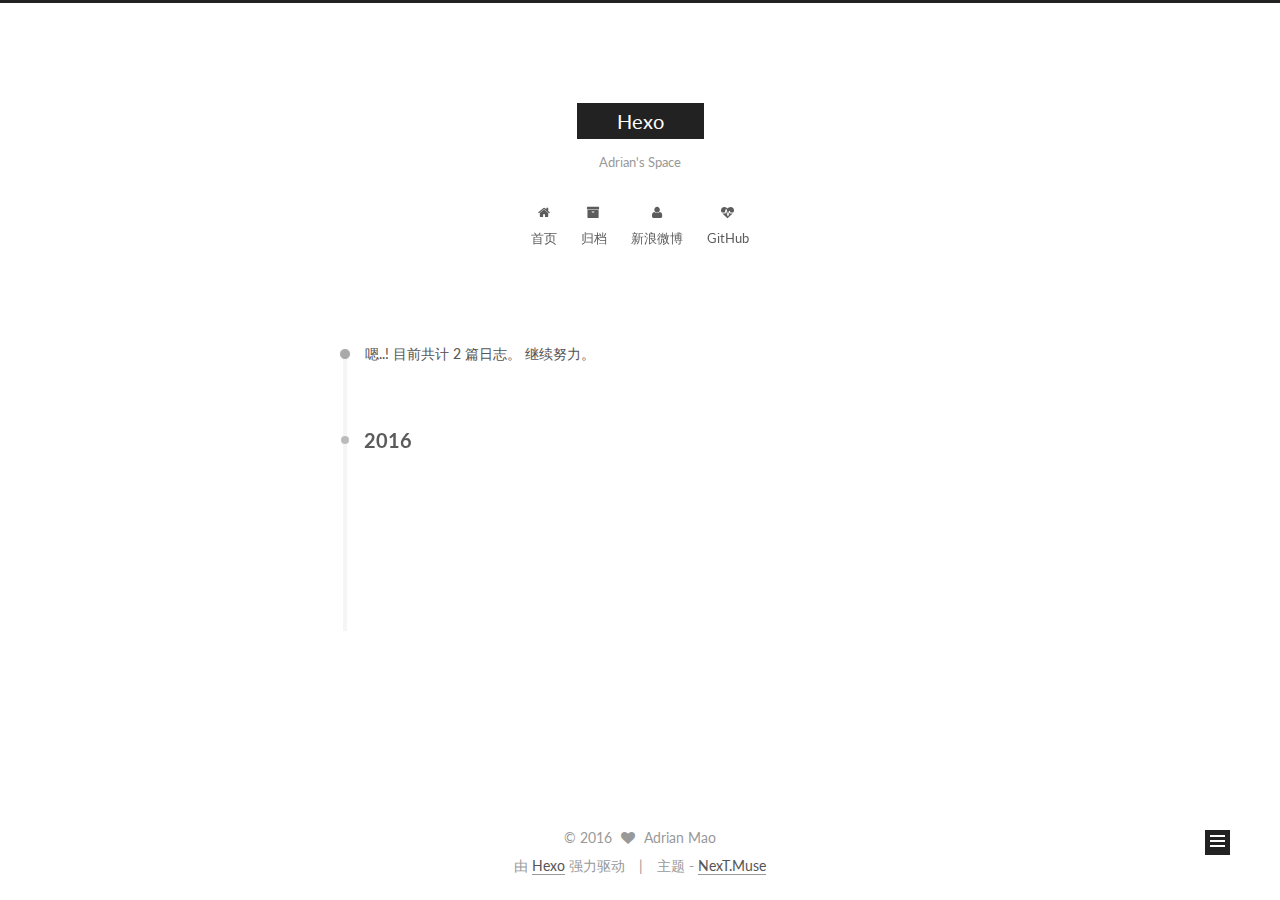
==== commit 56028361: "Site updated: 2016-09-14 18:41:55" ====
--- a/archives/index.html
+++ b/archives/index.html
@@ -79,7 +79,7 @@
 
 
 
-  <link rel="shortcut icon" type="image/x-icon" href="/favicon.ico?v=5.0.1" />
+  <link rel="shortcut icon" type="image/x-icon" href="/images/favicon.ico?v=5.0.1" />
 
 
 
@@ -241,7 +241,7 @@
       
         
       
-      嗯..! 目前共计 1 篇日志。 继续努力。
+      嗯..! 目前共计 2 篇日志。 继续努力。
     </span>
 
     
@@ -255,6 +255,43 @@
         <div class="collection-title">
           <h2 class="archive-year motion-element" id="archive-year-2016">2016</h2>
         </div>
+      
+      
+
+      
+
+  <article class="post post-type-normal" itemscope itemtype="http://schema.org/Article">
+    <header class="post-header">
+
+      <h1 class="post-title">
+        
+            <a class="post-title-link" href="/2016/09/14/test/" itemprop="url">
+              
+                <span itemprop="name">Jmeter3.0下使用Dashboard report generator生成html报告</span>
+              
+            </a>
+        
+      </h1>
+
+      <div class="post-meta">
+        <time class="post-time" itemprop="dateCreated"
+              datetime="2016-09-14T18:15:35+08:00"
+              content="2016-09-14" >
+          09-14
+        </time>
+      </div>
+
+    </header>
+  </article>
+
+
+
+    
+
+      
+      
+      
+
       
       
 
@@ -330,13 +367,20 @@
         <nav class="site-state motion-element">
           <div class="site-state-item site-state-posts">
             <a href="/archives">
-              <span class="site-state-item-count">1</span>
+              <span class="site-state-item-count">2</span>
               <span class="site-state-item-name">日志</span>
             </a>
           </div>
 
           
 
+          
+            <div class="site-state-item site-state-tags">
+              
+                <span class="site-state-item-count">1</span>
+                <span class="site-state-item-name">标签</span>
+              
+            </div>
           
 
         </nav>
@@ -455,7 +499,35 @@
 
 
   
-  
+  <script> 
+function stop(){ 
+return false; 
+} 
+document.oncontextmenu=stop; 
+</script>
+
+<script type="text/javascript">
+
+var omitformtags=["input", "textarea", "select"]
+
+omitformtags=omitformtags.join("|")
+
+function disableselect(e){ 
+if (omitformtags.indexOf(e.target.tagName.toLowerCase())==-1) 
+return false 
+}
+
+function reEnable(){ 
+return true 
+}
+
+if (typeof document.onselectstart!="undefined") 
+document.onselectstart=new Function ("return false") 
+else{ 
+document.onmousedown=disableselect 
+document.onmouseup=reEnable 
+} 
+</script>
 
   
   
--- a/css/main.css
+++ b/css/main.css
@@ -1548,7 +1548,7 @@
   width: 4px;
   height: 4px;
   border-radius: 50%;
-  background: #00db1b;
+  background: #ff536b;
 }
 .links-of-blogroll {
   font-size: 13px;
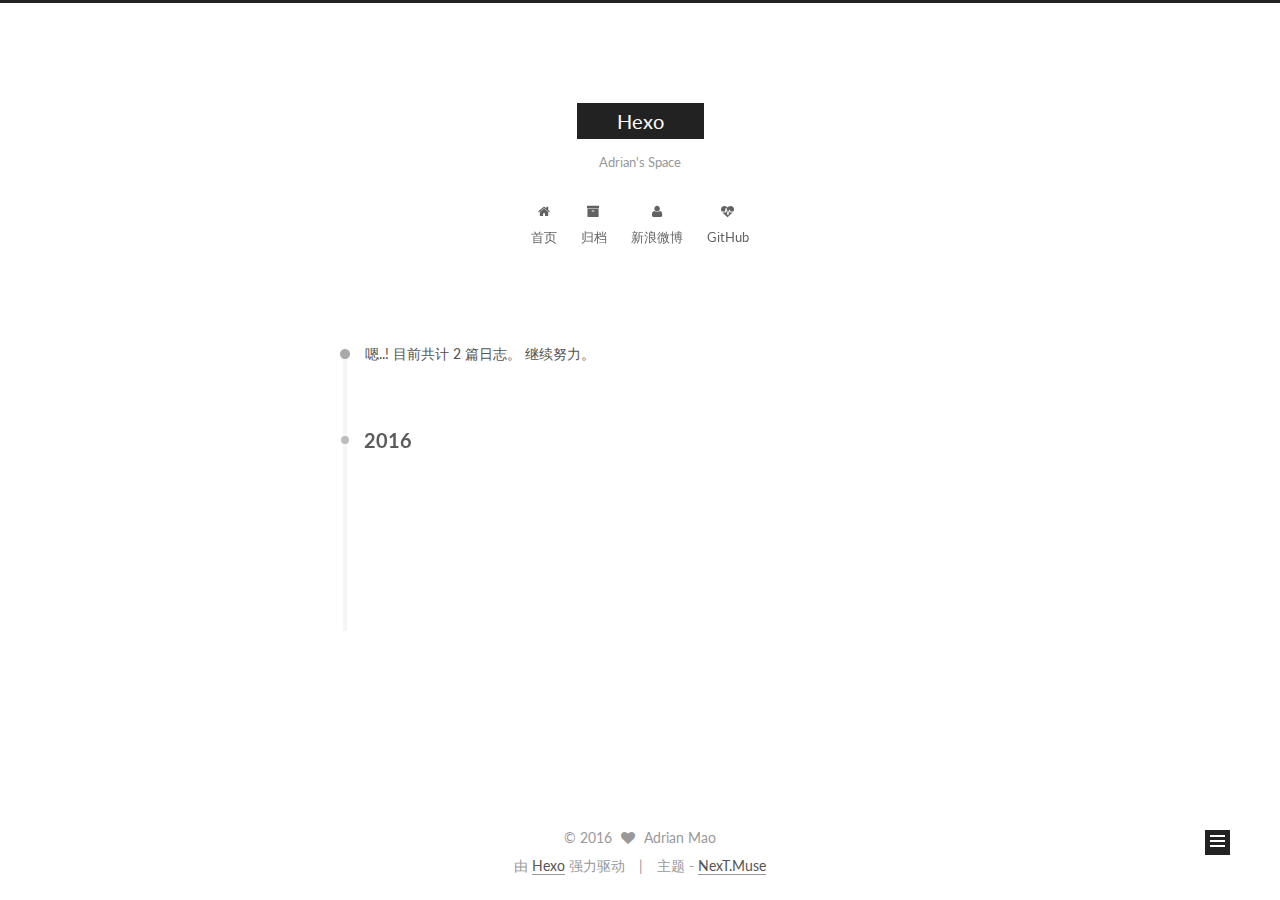
==== commit 4c213103: "Site updated: 2016-09-21 18:48:25" ====
--- a/archives/index.html
+++ b/archives/index.html
@@ -265,7 +265,7 @@
 
       <h1 class="post-title">
         
-            <a class="post-title-link" href="/2016/09/14/test/" itemprop="url">
+            <a class="post-title-link" href="/2016/09/14/JmeterDashboardGenerator/" itemprop="url">
               
                 <span itemprop="name">Jmeter3.0下使用Dashboard report generator生成html报告</span>
               
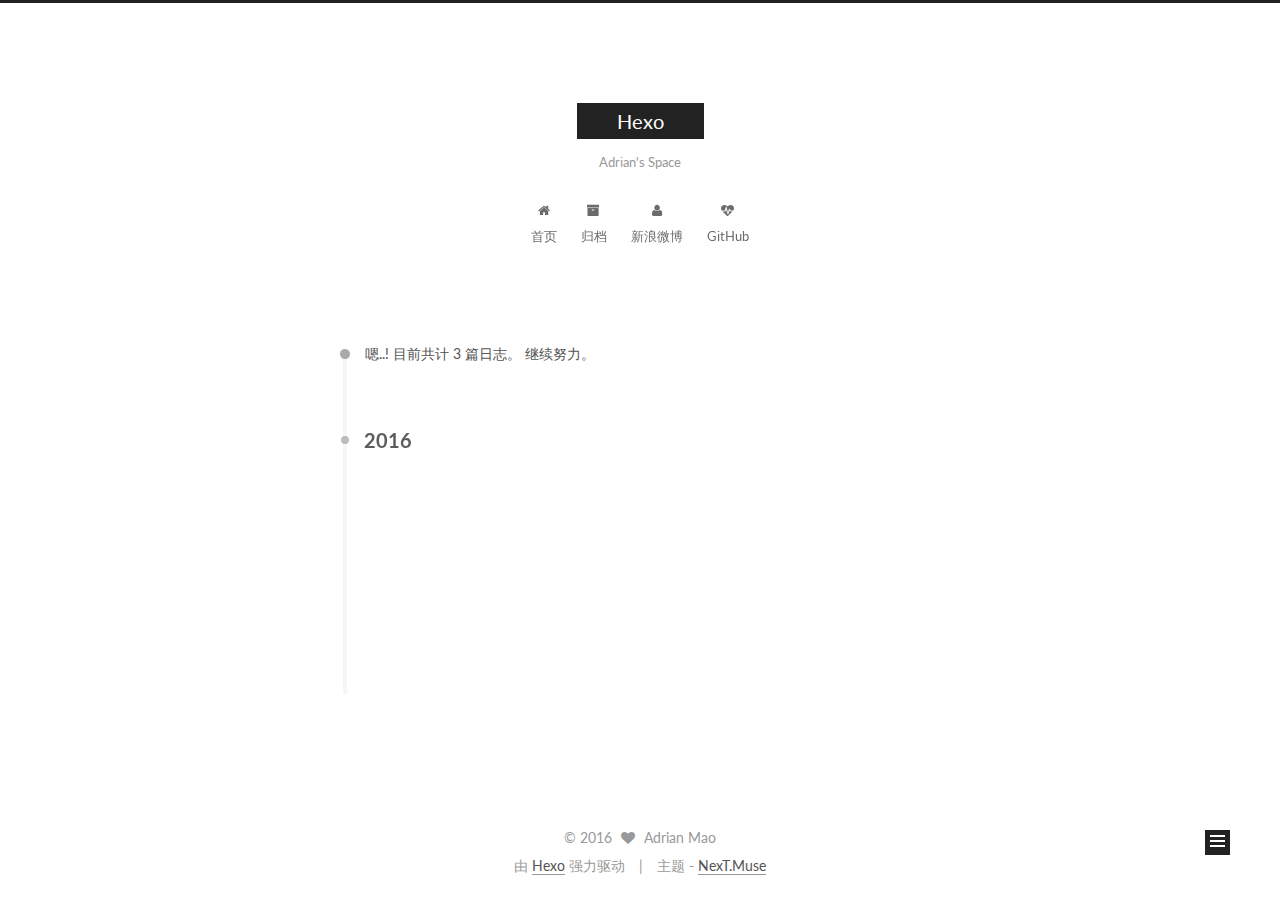
==== commit bc106eea: "Site updated: 2016-09-23 10:20:47" ====
--- a/archives/index.html
+++ b/archives/index.html
@@ -241,7 +241,7 @@
       
         
       
-      嗯..! 目前共计 2 篇日志。 继续努力。
+      嗯..! 目前共计 3 篇日志。 继续努力。
     </span>
 
     
@@ -255,6 +255,43 @@
         <div class="collection-title">
           <h2 class="archive-year motion-element" id="archive-year-2016">2016</h2>
         </div>
+      
+      
+
+      
+
+  <article class="post post-type-normal" itemscope itemtype="http://schema.org/Article">
+    <header class="post-header">
+
+      <h1 class="post-title">
+        
+            <a class="post-title-link" href="/2016/09/23/JmeterInfluxdbGrafana/" itemprop="url">
+              
+                <span itemprop="name">CentOS7�²���Influxdb+grafana+Jmeter</span>
+              
+            </a>
+        
+      </h1>
+
+      <div class="post-meta">
+        <time class="post-time" itemprop="dateCreated"
+              datetime="2016-09-23T09:15:35+08:00"
+              content="2016-09-23" >
+          09-23
+        </time>
+      </div>
+
+    </header>
+  </article>
+
+
+
+    
+
+      
+      
+      
+
       
       
 
@@ -367,7 +404,7 @@
         <nav class="site-state motion-element">
           <div class="site-state-item site-state-posts">
             <a href="/archives">
-              <span class="site-state-item-count">2</span>
+              <span class="site-state-item-count">3</span>
               <span class="site-state-item-name">日志</span>
             </a>
           </div>
--- a/css/main.css
+++ b/css/main.css
@@ -1548,7 +1548,7 @@
   width: 4px;
   height: 4px;
   border-radius: 50%;
-  background: #ff536b;
+  background: #7cffff;
 }
 .links-of-blogroll {
   font-size: 13px;
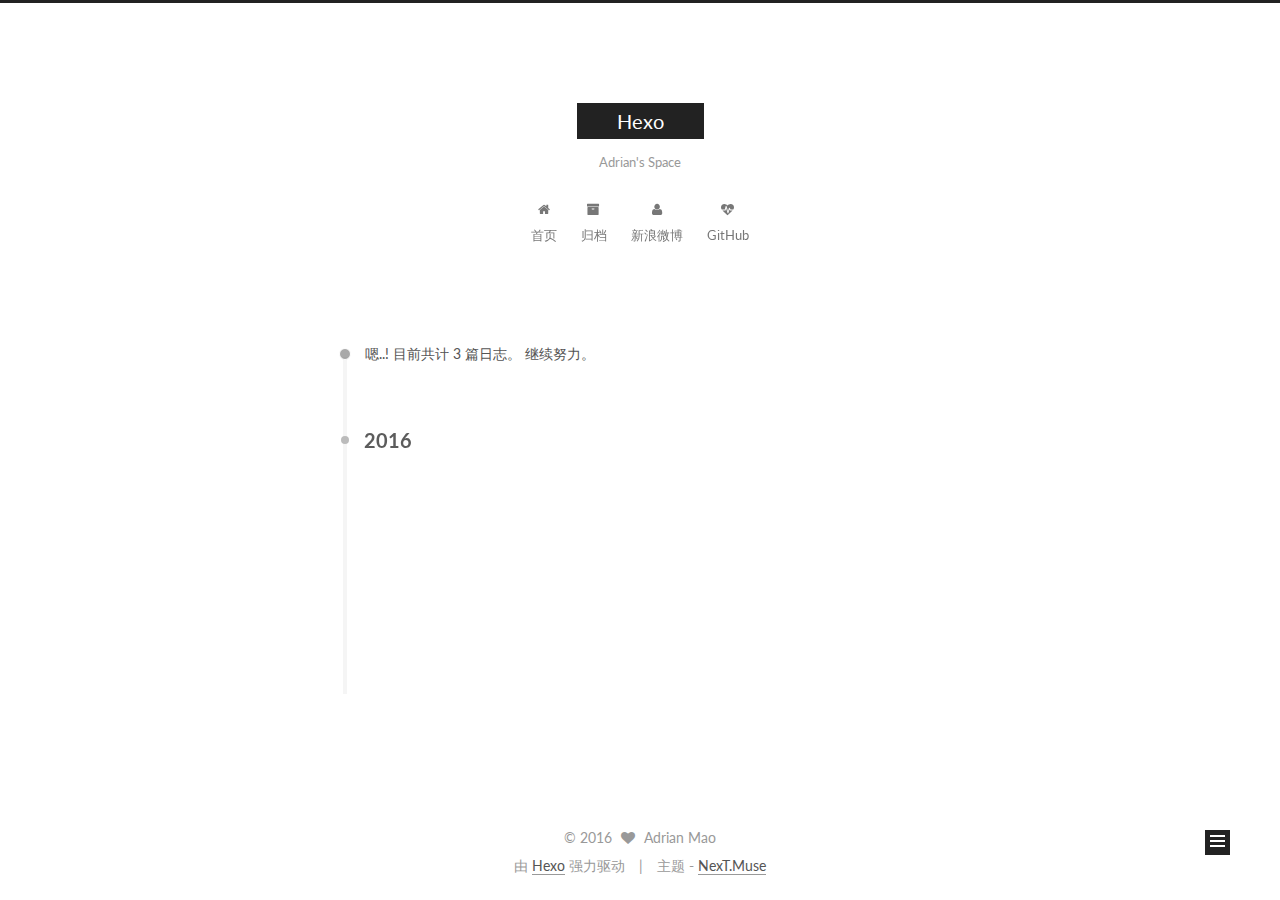
==== commit f2b570d6: "Site updated: 2016-09-23 10:58:34" ====
--- a/archives/index.html
+++ b/archives/index.html
@@ -267,7 +267,7 @@
         
             <a class="post-title-link" href="/2016/09/23/JmeterInfluxdbGrafana/" itemprop="url">
               
-                <span itemprop="name">CentOS7�²���Influxdb+grafana+Jmeter</span>
+                <span itemprop="name">CentOS7下部署Influxdb+grafana+Jmeter</span>
               
             </a>
         
@@ -275,7 +275,7 @@
 
       <div class="post-meta">
         <time class="post-time" itemprop="dateCreated"
-              datetime="2016-09-23T09:15:35+08:00"
+              datetime="2016-09-23T10:15:35+08:00"
               content="2016-09-23" >
           09-23
         </time>
--- a/css/main.css
+++ b/css/main.css
@@ -1548,7 +1548,7 @@
   width: 4px;
   height: 4px;
   border-radius: 50%;
-  background: #7cffff;
+  background: #ffff8a;
 }
 .links-of-blogroll {
   font-size: 13px;
